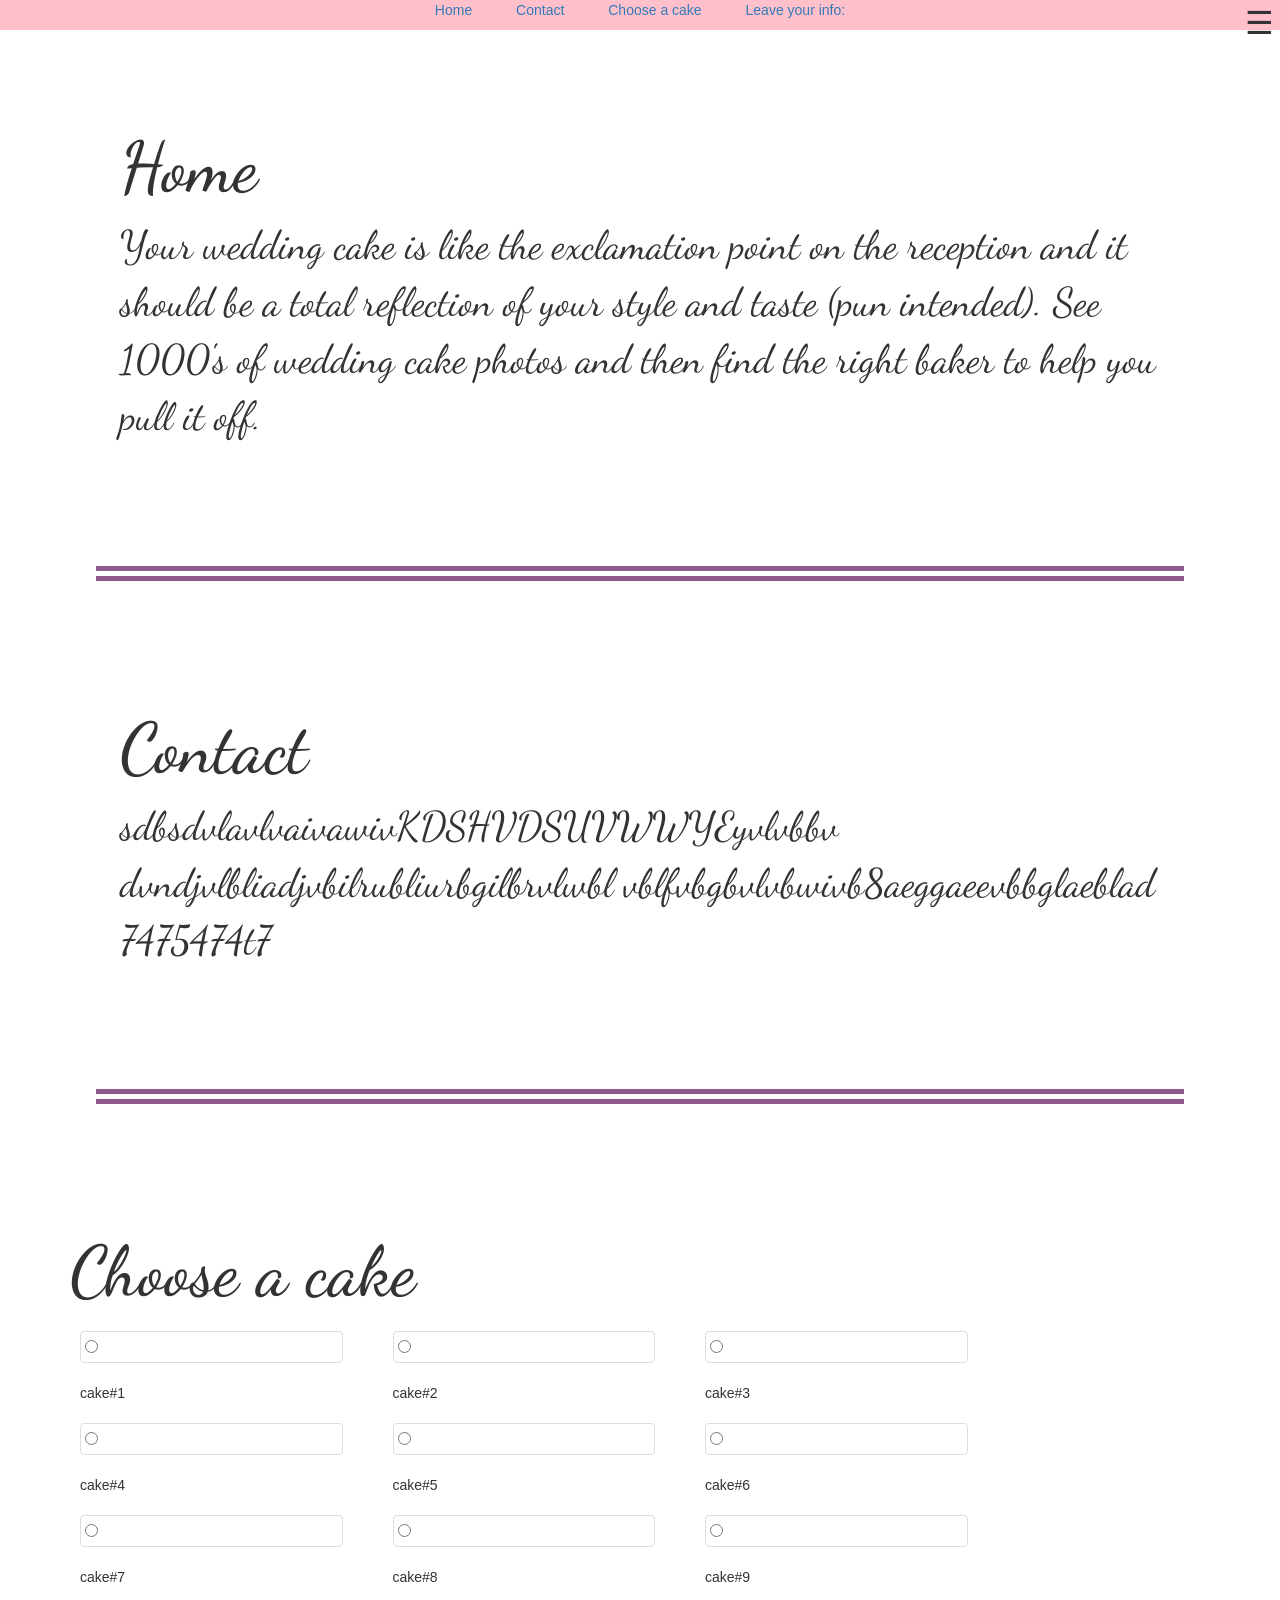
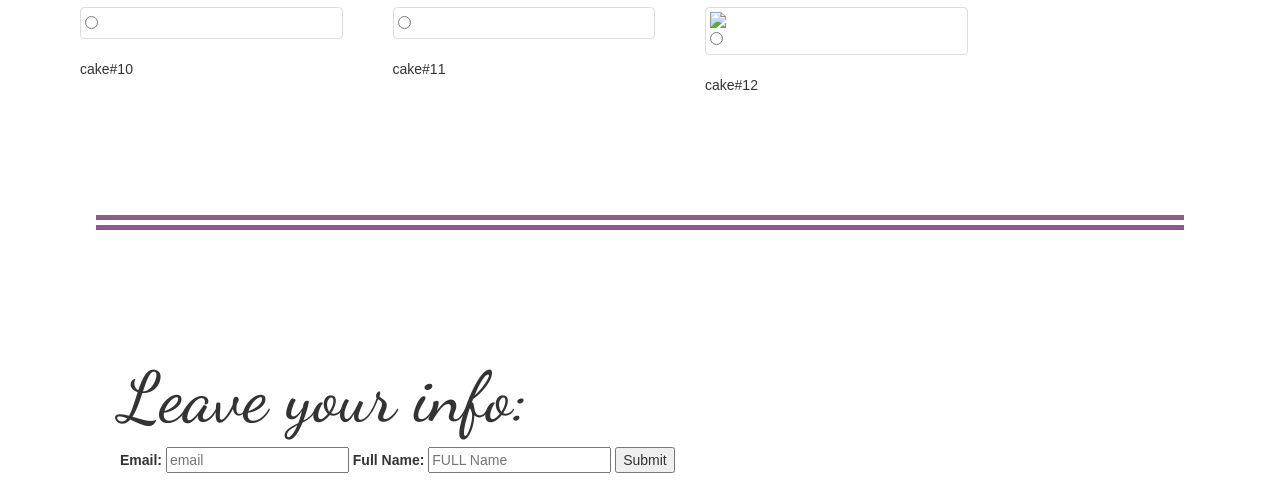
==== index.html @ 2c106c5a "change name of html file" ====
<!DOCTYPE html>
<html>
<head>
	<meta charset="utf-8">
	<title> 1 page website</title>
	

	<!-- Latest compiled and minified CSS -->
	<link rel="stylesheet" href="https://maxcdn.bootstrapcdn.com/bootstrap/3.3.7/css/bootstrap.min.css" integrity="sha384-BVYiiSIFeK1dGmJRAkycuHAHRg32OmUcww7on3RYdg4Va+PmSTsz/K68vbdEjh4u" crossorigin="anonymous">

	<!-- Optional theme -->
	<link rel="stylesheet" href="https://maxcdn.bootstrapcdn.com/bootstrap/3.3.7/css/bootstrap-theme.min.css" integrity="sha384-rHyoN1iRsVXV4nD0JutlnGaslCJuC7uwjduW9SVrLvRYooPp2bWYgmgJQIXwl/Sp" crossorigin="anonymous">

	<link rel="stylesheet" type="text/css" href="project1.css">

  <link href="https://fonts.googleapis.com/css?family=Dancing+Script" rel="stylesheet">


</head>
<body id="body" data-stellar-background-ratio="0.5">
	<nav>
		<ul>
			<!-- link in list item and want 4 of it -->
			<li><a href="#home">Home</a></li>
			<li><a href="#contact">Contact</a></li>
			<li><a href="#choose">Choose a cake</a></li>
			<li><a href="#leave">Leave your info:</a></li>
		</ul>

	</nav>
	<button class="menu-icon">☰</button>

	<section id="home">
		<h2>Home</h2>
		<p>
			Your wedding cake is like the exclamation point on the reception and it should be a total reflection of your style and taste (pun intended). See 1000's of wedding cake photos and then find the right baker to help you pull it off.
		</p>
	

	</section>
	<hr>


	<section id="contact">
		<h2>Contact</h2>
		<p>
			sdbsdvlavlvaivawivKDSHVDSUVWWYEyvlvbbv
			dvndjvlbliadjvbilrubliurbgilbrvlwbl
			vblfvbgbvlvbwivb8aeggaeevbbglaeblad
			7475474t7
		</p>
	

	</section>

	<hr>

	<section id="choose" class="container">
		<h2>Choose a cake</h2>
		<!-- <div class="container"> -->
	
		<div class="row">
			<div class="col-lg-3 col-md-4 col-xs-6 thumb">
				<a href="http://placehold.it/300x200" class="thumbnail"><img src="https://s-media-cache-ak0.pinimg.com/736x/a3/d1/de/a3d1de237f849b9fd6b0a8958f93438f.jpg" alt="" class="img-responsive"><input type="radio" name="CAKECHOICE"></a>cake#1
				<!--  add thumbnail clsdd 11 more times -->
			</div>
			<div class="col-lg-3 col-md-4 col-xs-6 thumb">
				<a href="http://placehold.it/300x200" class="thumbnail"><img src="https://s-media-cache-ak0.pinimg.com/564x/20/9b/1d/209b1daaf79946b5e108696cad607bee.jpg" alt="" class="img-responsive"><input type="radio" name="CAKECHOICE"></a>cake#2
			</div>
			<div class="col-lg-3 col-md-4 col-xs-6 thumb">
				<a href="http://placehold.it/300x200" class="thumbnail"><img src="https://s-media-cache-ak0.pinimg.com/originals/12/f9/fb/12f9fb759f5828f4e7717d935cfd3409.jpg" alt="" class="img-responsive" ><input type="radio" name="CAKECHOICE"></a>cake#3
			</div>
			<div class="col-lg-3 col-md-4 col-xs-6 thumb">
				<a href="http://placehold.it/300x200" class="thumbnail"><img src="https://apis.xogrp.com/media-api/images/778ffbbc-9b81-bd6c-5dfe-8d253894aaf6~sc_320.320" alt="" class="img-responsive"><input type="radio" name="CAKECHOICE"></a>cake#4
			</div>
			<div class="col-lg-3 col-md-4 col-xs-6 thumb">
				<a href="http://placehold.it/300x200" class="thumbnail"><img src="https://apis.xogrp.com/media-api/images/24203a45-5dbb-c69f-eddd-57bdf796ce9f~sc_320.320" alt="" class="img-responsive"><input type="radio" name="CAKECHOICE"></a>cake#5
			</div>
			<div class="col-lg-3 col-md-4 col-xs-6 thumb">
				<a href="http://placehold.it/300x200" class="thumbnail"><img src="http://images.meredith.com/content/dam/bhg/Images/2014/1/29/101117716.jpg.rendition.smallest.ss.jpg" alt="" class="img-responsive"><input type="radio" name="CAKECHOICE"></a>cake#6
			</div>
			<div class="col-lg-3 col-md-4 col-xs-6 thumb">
				<a href="http://placehold.it/300x200" class="thumbnail"><img src="https://apis.xogrp.com/media-api/images/c520fb9f-7db3-6463-92a2-af0d8907ad1f~sc_320.320" alt="" class="img-responsive"><input type="radio" name="CAKECHOICE"></a>cake#7
			</div>
			<div class="col-lg-3 col-md-4 col-xs-6 thumb">
				<a href="http://placehold.it/300x200" class="thumbnail"><img src="http://www.brides.com/images/2016_bridescom/Editorial_Images/03/sprinkle-wedding-cakes/Main/sprinkle-wedding-cakes-Style-Sweet-CA.jpg" alt="" class="img-responsive"><input type="radio" name="CAKECHOICE"></a>cake#8
			</div>
			<div class="col-lg-3 col-md-4 col-xs-6 thumb">
				<a href="http://placehold.it/300x200" class="thumbnail"><img src="http://cdn.shopify.com/s/files/1/0347/9969/products/WC-002_large.jpeg?v=1394676046" alt="" class="img-responsive"><input type="radio" name="CAKECHOICE"></a>cake#9
			</div>
			<div class="col-lg-3 col-md-4 col-xs-6 thumb">
				<a href="http://placehold.it/300x200" class="thumbnail"><img src="http://i.dailymail.co.uk/i/pix/2016/04/11/10/330DA9A900000578-0-image-m-6_1460366935627.jpg" alt=""  class="img-responsive"><input type="radio" name="CAKECHOICE"></a>cake#10
			</div>
			<div class="col-lg-3 col-md-4 col-xs-6 thumb">
				<a href="http://placehold.it/300x200" class="thumbnail"><img src="http://cdn.shopify.com/s/files/1/0347/9969/products/WC-057_large.jpg?v=1457552043" alt="" class="img-responsive"><input type="radio" name="CAKECHOICE"></a>cake#11
			</div>
			<div class="col-lg-3 col-md-4 col-xs-6 thumb">
				<a href="http://placehold.it/300x200" class="thumbnail"><img src="http://elegantcakery.com/images/cakes/TiffanyWeddingCake.jpg"><input type="radio" name="CAKECHOICE"></a>cake#12
			</div>
		</div>
		<!-- </div> -->

	</section>
	<hr>

	<section id="leave">
		<h2>Leave your info:</h2>
		<form>
			<label for="username" >Email:
				<!-- the required attribute, chrome will tell user thats its
				reuired to username and will not go to wiki link until its entered.... once reuired info is typed form is submitted -->
 				<!-- label tag are captions of what info goes in form -->
			</label>
				<input id="username" type="email" placeholder="email" required>

				<label for="fullname">Full Name:</label>
				<input id="fullname" type="text" placeholder="FULL Name" required>
                <input type="submit">
		
		</form>
   </section>

	<script src="https://code.jquery.com/jquery-2.2.4.min.js"
   	integrity="sha256-BbhdlvQf/xTY9gja0Dq3HiwQF8LaCRTXxZKRutelT44="
  	crossorigin="anonymous"></script> 
	<!-- Latest compiled and minified JavaScript -->
	<script src="https://maxcdn.bootstrapcdn.com/bootstrap/3.3.7/js/bootstrap.min.js" integrity="sha384-Tc5IQib027qvyjSMfHjOMaLkfuWVxZxUPnCJA7l2mCWNIpG9mGCD8wGNIcPD7Txa" crossorigin="anonymous"></script>


	<!-- notice stellar script written after boostrap and script for js file at end of body -->
	<script type="text/javascript" src="jquery.stellar.min.js"></script>

	<script type="text/javascript" src="project1.js"></script>

</body>
</html>
---- project1.css ----
body{
	background-attachment: fixed;
	height: 450px;
}

#body{
	background-image: url(http://www.textureonline.com/wp-content/uploads/2010/03/silk-fabric-texture-15.jpg);
	/*https://a2ua.com/silk/silk-005.jpg*/
}
.row div{
	margin: 10px; 
}

hr{	
	border-top: 15px double #8c5b8b;
	 width: 85%;
	}
/*z index determines what goes in front.. etc*/
nav{
	z-index: 1;
	text-align: center;
	background: pink;
	position:fixed;

	top: 0;
	left: 0;
	width: 100%;
}
/*position : fixed keeps nav bar from moving when you scroll up or down
width: 100%; fills up page
the top and left: the pink background starts 0 pixels from left and top, so its right at the edge of the webpage
try   top: 50px;
	left: 0; */
	nav ul{
		
		padding: 0;
	}
	/* above centers list in navbar*/

	nav li {
		display: inline-block;
		padding: 0 20px;

	}
	/*inline block means does not start on new line*/
	section{
		/*height: 500px
		padding-top: 56px 20px;*/
		/*border: 20px blue solid;*/
		margin: 100px 100px;
		padding: 10px 20px
	}
	p{

		font-size: 40px;
		font-family: 'Dancing Script', cursive;
	}
	h2{
		font-size: 70px;
		font-family: 'Dancing Script', cursive;
	}

.menu-icon{
		z-index: 2;
		position: fixed;
		top: 0;
		right: 0;
		font-size: 32px;
		border-width: 0;
        background: transparent;
         display: block;
          

	}
	/*now adding media query for mobile screen
	 768px and less will have a screen for mobile device thats why 768px
	 is the max value*/
	@media (max-width: 768px){
		nav  li{
    display: block;
    padding-top: 144px;
     background: transparent;
          
  }
    }
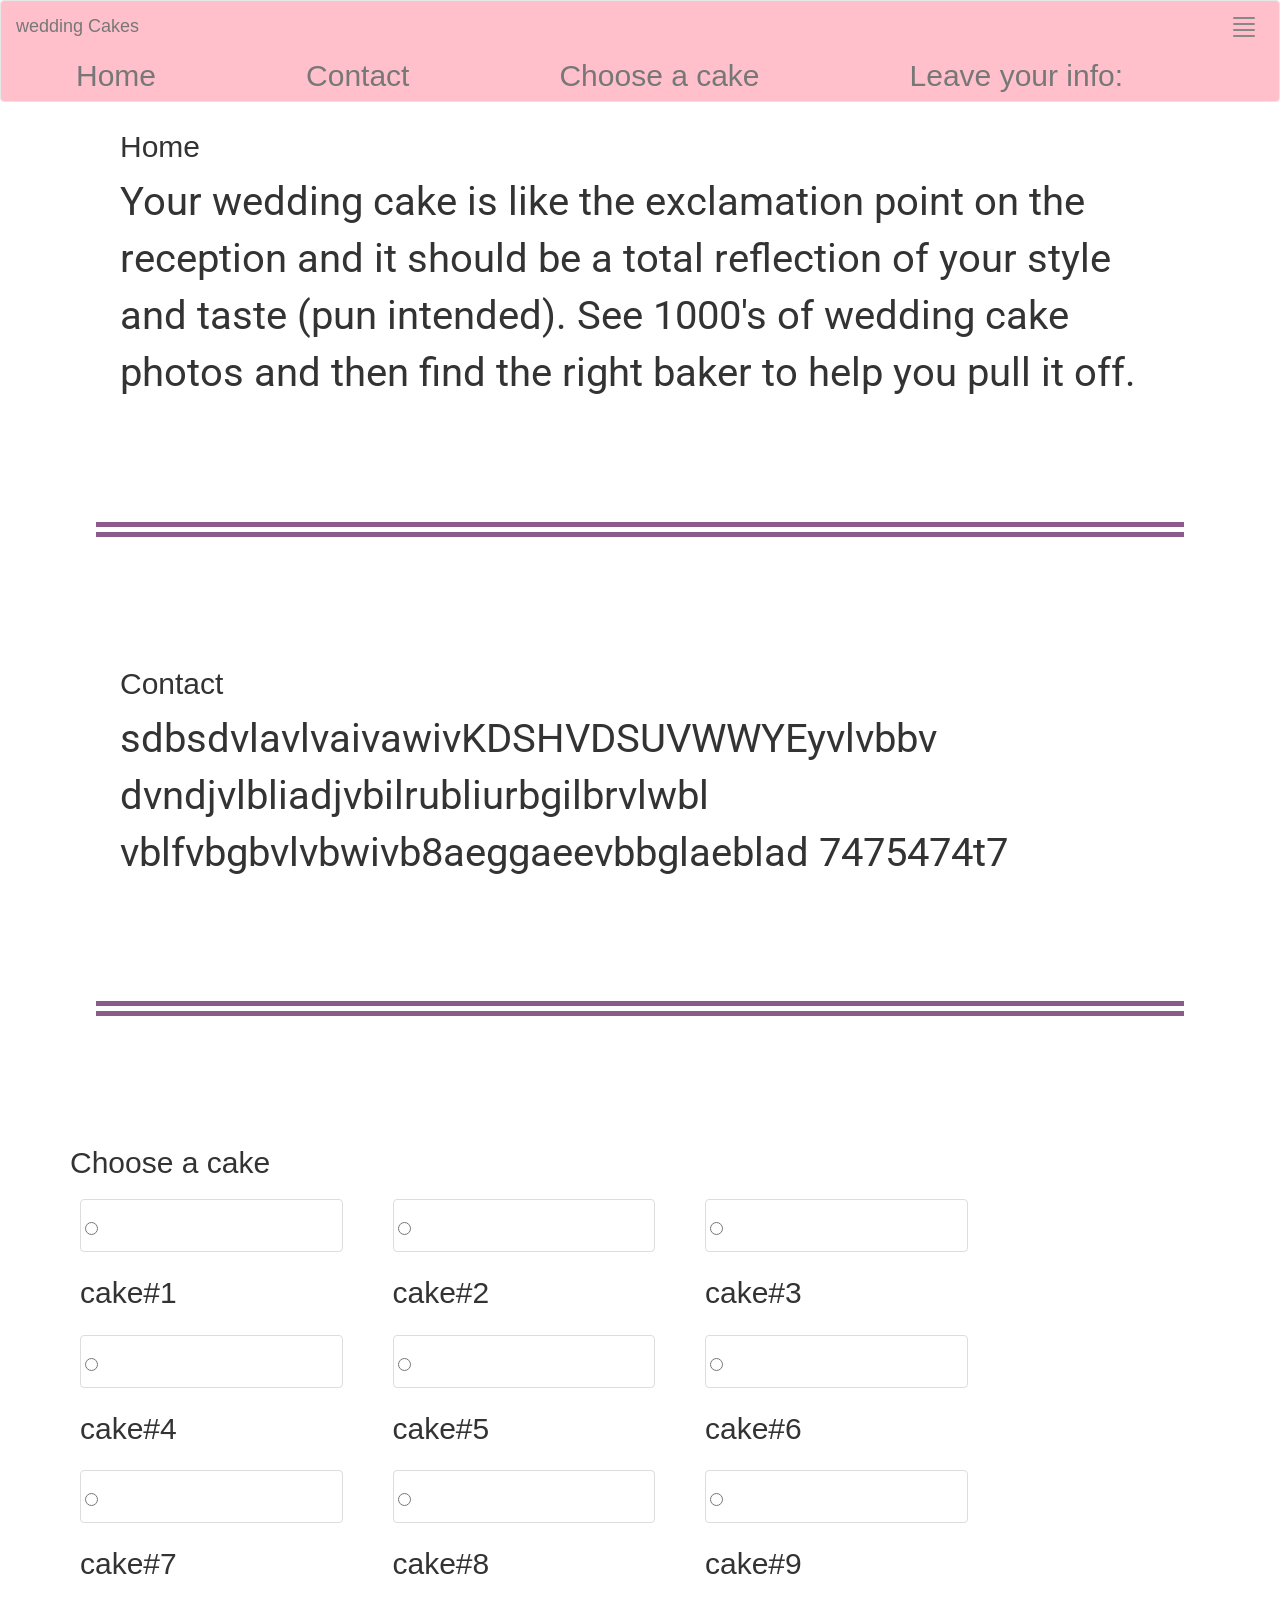
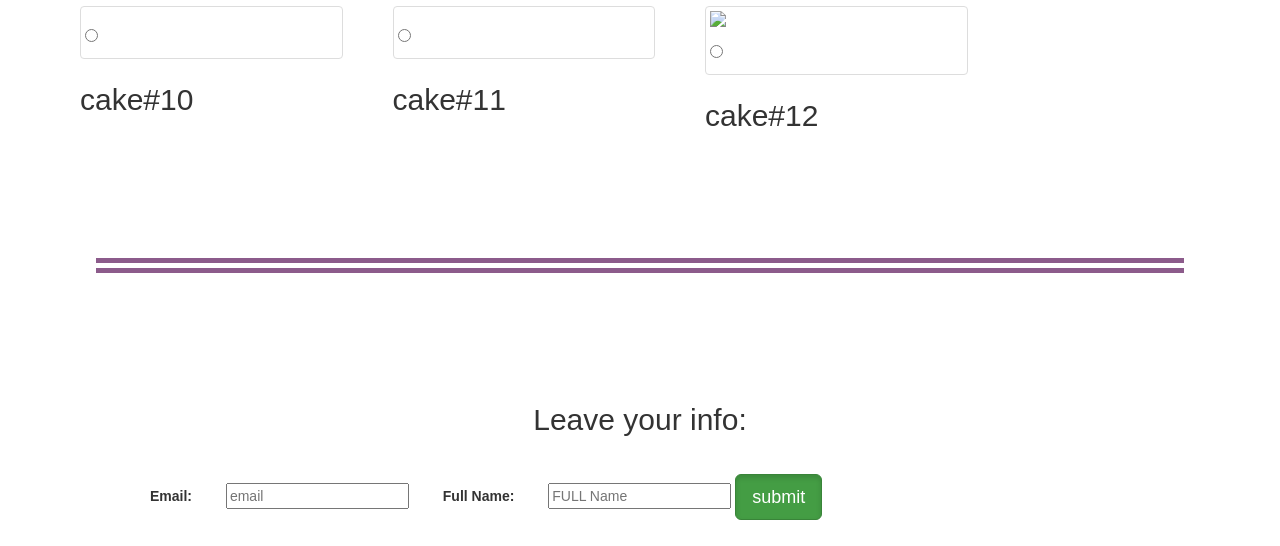
==== commit 1bdbf765: "fixed button" ====
--- a/index.html
+++ b/index.html
@@ -14,21 +14,34 @@
 	<link rel="stylesheet" type="text/css" href="project1.css">
 
   <link href="https://fonts.googleapis.com/css?family=Dancing+Script" rel="stylesheet">
+   <link href="https://fonts.googleapis.com/css?family=Roboto" rel="stylesheet">
 
 
 </head>
 <body id="body" data-stellar-background-ratio="0.5">
-	<nav>
-		<ul>
+	<div class="navbar navbar-default" role="navigation"> 
+	  <!--navbar-default so that background color shows   -->
+	  <div class="navbar-header">
+	  	<span class="navbar-brand"> wedding Cakes</span>
+	  	<button class="navbar-toggle"  data-toggle="collapse" data-target="#menu">
+	  	<span class="icon-bar"></span>
+	  	<span class="icon-bar"></span>
+	  	<span class="icon-bar"></span>
+	  	<span class="icon-bar"></span>
+	  	</button>
+
+	  </div>
+	  <!-- just place company name in boostrao div navbar-header and span navbar-brand -->
+		<ul class="nav navbar-nav navbar-collapse collapse" id="menu">
 			<!-- link in list item and want 4 of it -->
 			<li><a href="#home">Home</a></li>
-			<li><a href="#contact">Contact</a></li>
+			<li><a href="#leave">Contact</a></li>
 			<li><a href="#choose">Choose a cake</a></li>
-			<li><a href="#leave">Leave your info:</a></li>
+			<li><a href="#contact">Leave your info:</a></li>
 		</ul>
 
-	</nav>
-	<button class="menu-icon">☰</button>
+	</div>
+	<!-- <button class="menu-icon">☰</button> -->
 
 	<section id="home">
 		<h2>Home</h2>
@@ -61,41 +74,41 @@
 	
 		<div class="row">
 			<div class="col-lg-3 col-md-4 col-xs-6 thumb">
-				<a href="http://placehold.it/300x200" class="thumbnail"><img src="https://s-media-cache-ak0.pinimg.com/736x/a3/d1/de/a3d1de237f849b9fd6b0a8958f93438f.jpg" alt="" class="img-responsive"><input type="radio" name="CAKECHOICE"></a>cake#1
+				<a href="https://s-media-cache-ak0.pinimg.com/736x/a3/d1/de/a3d1de237f849b9fd6b0a8958f93438f.jpg" class="thumbnail"><img src="https://s-media-cache-ak0.pinimg.com/736x/a3/d1/de/a3d1de237f849b9fd6b0a8958f93438f.jpg" alt="" class="img-responsive"><input type="radio" name="CAKECHOICE"></a>cake#1
 				<!--  add thumbnail clsdd 11 more times -->
 			</div>
 			<div class="col-lg-3 col-md-4 col-xs-6 thumb">
-				<a href="http://placehold.it/300x200" class="thumbnail"><img src="https://s-media-cache-ak0.pinimg.com/564x/20/9b/1d/209b1daaf79946b5e108696cad607bee.jpg" alt="" class="img-responsive"><input type="radio" name="CAKECHOICE"></a>cake#2
+				<a href="https://s-media-cache-ak0.pinimg.com/564x/20/9b/1d/209b1daaf79946b5e108696cad607bee.jpg" class="thumbnail"><img src="https://s-media-cache-ak0.pinimg.com/564x/20/9b/1d/209b1daaf79946b5e108696cad607bee.jpg" alt="" class="img-responsive"><input type="radio" name="CAKECHOICE"></a>cake#2
 			</div>
 			<div class="col-lg-3 col-md-4 col-xs-6 thumb">
-				<a href="http://placehold.it/300x200" class="thumbnail"><img src="https://s-media-cache-ak0.pinimg.com/originals/12/f9/fb/12f9fb759f5828f4e7717d935cfd3409.jpg" alt="" class="img-responsive" ><input type="radio" name="CAKECHOICE"></a>cake#3
+				<a href="https://s-media-cache-ak0.pinimg.com/originals/12/f9/fb/12f9fb759f5828f4e7717d935cfd3409.jpg" class="thumbnail"><img src="https://s-media-cache-ak0.pinimg.com/originals/12/f9/fb/12f9fb759f5828f4e7717d935cfd3409.jpg" alt="" class="img-responsive" ><input type="radio" name="CAKECHOICE"></a>cake#3
 			</div>
 			<div class="col-lg-3 col-md-4 col-xs-6 thumb">
-				<a href="http://placehold.it/300x200" class="thumbnail"><img src="https://apis.xogrp.com/media-api/images/778ffbbc-9b81-bd6c-5dfe-8d253894aaf6~sc_320.320" alt="" class="img-responsive"><input type="radio" name="CAKECHOICE"></a>cake#4
+				<a href="https://apis.xogrp.com/media-api/images/778ffbbc-9b81-bd6c-5dfe-8d253894aaf6~sc_320.320" class="thumbnail"><img src="https://apis.xogrp.com/media-api/images/778ffbbc-9b81-bd6c-5dfe-8d253894aaf6~sc_320.320" alt="" class="img-responsive"><input type="radio" name="CAKECHOICE"></a>cake#4
 			</div>
 			<div class="col-lg-3 col-md-4 col-xs-6 thumb">
-				<a href="http://placehold.it/300x200" class="thumbnail"><img src="https://apis.xogrp.com/media-api/images/24203a45-5dbb-c69f-eddd-57bdf796ce9f~sc_320.320" alt="" class="img-responsive"><input type="radio" name="CAKECHOICE"></a>cake#5
+				<a href="https://apis.xogrp.com/media-api/images/24203a45-5dbb-c69f-eddd-57bdf796ce9f~sc_320.320" class="thumbnail"><img src="https://apis.xogrp.com/media-api/images/24203a45-5dbb-c69f-eddd-57bdf796ce9f~sc_320.320" alt="" class="img-responsive"><input type="radio" name="CAKECHOICE"></a>cake#5
 			</div>
 			<div class="col-lg-3 col-md-4 col-xs-6 thumb">
-				<a href="http://placehold.it/300x200" class="thumbnail"><img src="http://images.meredith.com/content/dam/bhg/Images/2014/1/29/101117716.jpg.rendition.smallest.ss.jpg" alt="" class="img-responsive"><input type="radio" name="CAKECHOICE"></a>cake#6
+				<a href="http://images.meredith.com/content/dam/bhg/Images/2014/1/29/101117716.jpg.rendition.smallest.ss.jpg" class="thumbnail"><img src="http://images.meredith.com/content/dam/bhg/Images/2014/1/29/101117716.jpg.rendition.smallest.ss.jpg" alt="" class="img-responsive"><input type="radio" name="CAKECHOICE"></a>cake#6
 			</div>
 			<div class="col-lg-3 col-md-4 col-xs-6 thumb">
-				<a href="http://placehold.it/300x200" class="thumbnail"><img src="https://apis.xogrp.com/media-api/images/c520fb9f-7db3-6463-92a2-af0d8907ad1f~sc_320.320" alt="" class="img-responsive"><input type="radio" name="CAKECHOICE"></a>cake#7
+				<a href="https://apis.xogrp.com/media-api/images/c520fb9f-7db3-6463-92a2-af0d8907ad1f~sc_320.320" class="thumbnail"><img src="https://apis.xogrp.com/media-api/images/c520fb9f-7db3-6463-92a2-af0d8907ad1f~sc_320.320" alt="" class="img-responsive"><input type="radio" name="CAKECHOICE"></a>cake#7
 			</div>
 			<div class="col-lg-3 col-md-4 col-xs-6 thumb">
-				<a href="http://placehold.it/300x200" class="thumbnail"><img src="http://www.brides.com/images/2016_bridescom/Editorial_Images/03/sprinkle-wedding-cakes/Main/sprinkle-wedding-cakes-Style-Sweet-CA.jpg" alt="" class="img-responsive"><input type="radio" name="CAKECHOICE"></a>cake#8
+				<a href="http://www.brides.com/images/2016_bridescom/Editorial_Images/03/sprinkle-wedding-cakes/Main/sprinkle-wedding-cakes-Style-Sweet-CA.jpg" class="thumbnail"><img src="http://www.brides.com/images/2016_bridescom/Editorial_Images/03/sprinkle-wedding-cakes/Main/sprinkle-wedding-cakes-Style-Sweet-CA.jpg" alt="" class="img-responsive"><input type="radio" name="CAKECHOICE"></a>cake#8
 			</div>
 			<div class="col-lg-3 col-md-4 col-xs-6 thumb">
-				<a href="http://placehold.it/300x200" class="thumbnail"><img src="http://cdn.shopify.com/s/files/1/0347/9969/products/WC-002_large.jpeg?v=1394676046" alt="" class="img-responsive"><input type="radio" name="CAKECHOICE"></a>cake#9
+				<a href="http://cdn.shopify.com/s/files/1/0347/9969/products/WC-002_large.jpeg?v=1394676046" class="thumbnail"><img src="http://cdn.shopify.com/s/files/1/0347/9969/products/WC-002_large.jpeg?v=1394676046" alt="" class="img-responsive"><input type="radio" name="CAKECHOICE"></a>cake#9
 			</div>
 			<div class="col-lg-3 col-md-4 col-xs-6 thumb">
-				<a href="http://placehold.it/300x200" class="thumbnail"><img src="http://i.dailymail.co.uk/i/pix/2016/04/11/10/330DA9A900000578-0-image-m-6_1460366935627.jpg" alt=""  class="img-responsive"><input type="radio" name="CAKECHOICE"></a>cake#10
+				<a href="http://i.dailymail.co.uk/i/pix/2016/04/11/10/330DA9A900000578-0-image-m-6_1460366935627.jpg" class="thumbnail"><img src="http://i.dailymail.co.uk/i/pix/2016/04/11/10/330DA9A900000578-0-image-m-6_1460366935627.jpg" alt=""  class="img-responsive"><input type="radio" name="CAKECHOICE"></a>cake#10
 			</div>
 			<div class="col-lg-3 col-md-4 col-xs-6 thumb">
-				<a href="http://placehold.it/300x200" class="thumbnail"><img src="http://cdn.shopify.com/s/files/1/0347/9969/products/WC-057_large.jpg?v=1457552043" alt="" class="img-responsive"><input type="radio" name="CAKECHOICE"></a>cake#11
+				<a href="http://cdn.shopify.com/s/files/1/0347/9969/products/WC-057_large.jpg?v=1457552043" class="thumbnail"><img src="http://cdn.shopify.com/s/files/1/0347/9969/products/WC-057_large.jpg?v=1457552043" alt="" class="img-responsive"><input type="radio" name="CAKECHOICE"></a>cake#11
 			</div>
 			<div class="col-lg-3 col-md-4 col-xs-6 thumb">
-				<a href="http://placehold.it/300x200" class="thumbnail"><img src="http://elegantcakery.com/images/cakes/TiffanyWeddingCake.jpg"><input type="radio" name="CAKECHOICE"></a>cake#12
+				<a href="http://www.brides.com/images/2016_bridescom/Editorial_Images/08/modern-wedding-cakes/main/modern-wedding-cakes-asya-photography-main.jpg" class="thumbnail"><img src="http://www.brides.com/images/2016_bridescom/Editorial_Images/08/modern-wedding-cakes/main/modern-wedding-cakes-asya-photography-main.jpg"><input type="radio" name="CAKECHOICE"></a>cake#12
 			</div>
 		</div>
 		<!-- </div> -->
@@ -104,8 +117,8 @@
 	<hr>
 
 	<section id="leave">
-		<h2>Leave your info:</h2>
-		<form>
+		<h2 id="moveUp">Leave your info:</h2>
+		<form action="https://naomirison.github.io/" method="Get">
 			<label for="username" >Email:
 				<!-- the required attribute, chrome will tell user thats its
 				reuired to username and will not go to wiki link until its entered.... once reuired info is typed form is submitted -->
@@ -115,7 +128,10 @@
 
 				<label for="fullname">Full Name:</label>
 				<input id="fullname" type="text" placeholder="FULL Name" required>
-                <input type="submit">
+                <a href="signup.html" class="btn btn-success btn-lg active" role="button" aria-pressed="true"><i class="fa fa-paw" aria-hidden="true">
+							
+						</i> submit</a>
+
 		
 		</form>
    </section>
--- a/project1.css
+++ b/project1.css
@@ -1,6 +1,7 @@
 body{
 	background-attachment: fixed;
 	height: 450px;
+
 }
 
 #body{
@@ -16,7 +17,7 @@
 	 width: 85%;
 	}
 /*z index determines what goes in front.. etc*/
-nav{
+.navbar-default{
 	z-index: 1;
 	text-align: center;
 	background: pink;
@@ -25,21 +26,24 @@
 	top: 0;
 	left: 0;
 	width: 100%;
+
 }
 /*position : fixed keeps nav bar from moving when you scroll up or down
 width: 100%; fills up page
 the top and left: the pink background starts 0 pixels from left and top, so its right at the edge of the webpage
 try   top: 50px;
 	left: 0; */
-	nav ul{
+	.navbar-default ul{
 		
 		padding: 0;
+
 	}
 	/* above centers list in navbar*/
 
-	nav li {
+	.navbar-default li {
 		display: inline-block;
-		padding: 0 20px;
+		padding: 0 60px;
+		
 
 	}
 	/*inline block means does not start on new line*/
@@ -48,19 +52,34 @@
 		padding-top: 56px 20px;*/
 		/*border: 20px blue solid;*/
 		margin: 100px 100px;
-		padding: 10px 20px
+		padding: 10px 20px;
+
+
+		
 	}
 	p{
 
 		font-size: 40px;
-		font-family: 'Dancing Script', cursive;
+		/*font-family: 'Dancing Script', cursive;*/
+			font-family:'Roboto', sans-serif;
 	}
-	h2{
+	h2 p{
 		font-size: 70px;
-		font-family: 'Dancing Script', cursive;
+		
+
+	}
+	div{
+		font-size: 30px;
+	}
+	label{
+		margin: 30px;
+	}
+	#moveUp{
+		margin-bottom: 20px;
+		text-align: center;
 	}
 
-.menu-icon{
+.navbar-toggle{
 		z-index: 2;
 		position: fixed;
 		top: 0;
@@ -76,7 +95,7 @@
 	 768px and less will have a screen for mobile device thats why 768px
 	 is the max value*/
 	@media (max-width: 768px){
-		nav  li{
+		.navbar-default  li{
     display: block;
     padding-top: 144px;
      background: transparent;
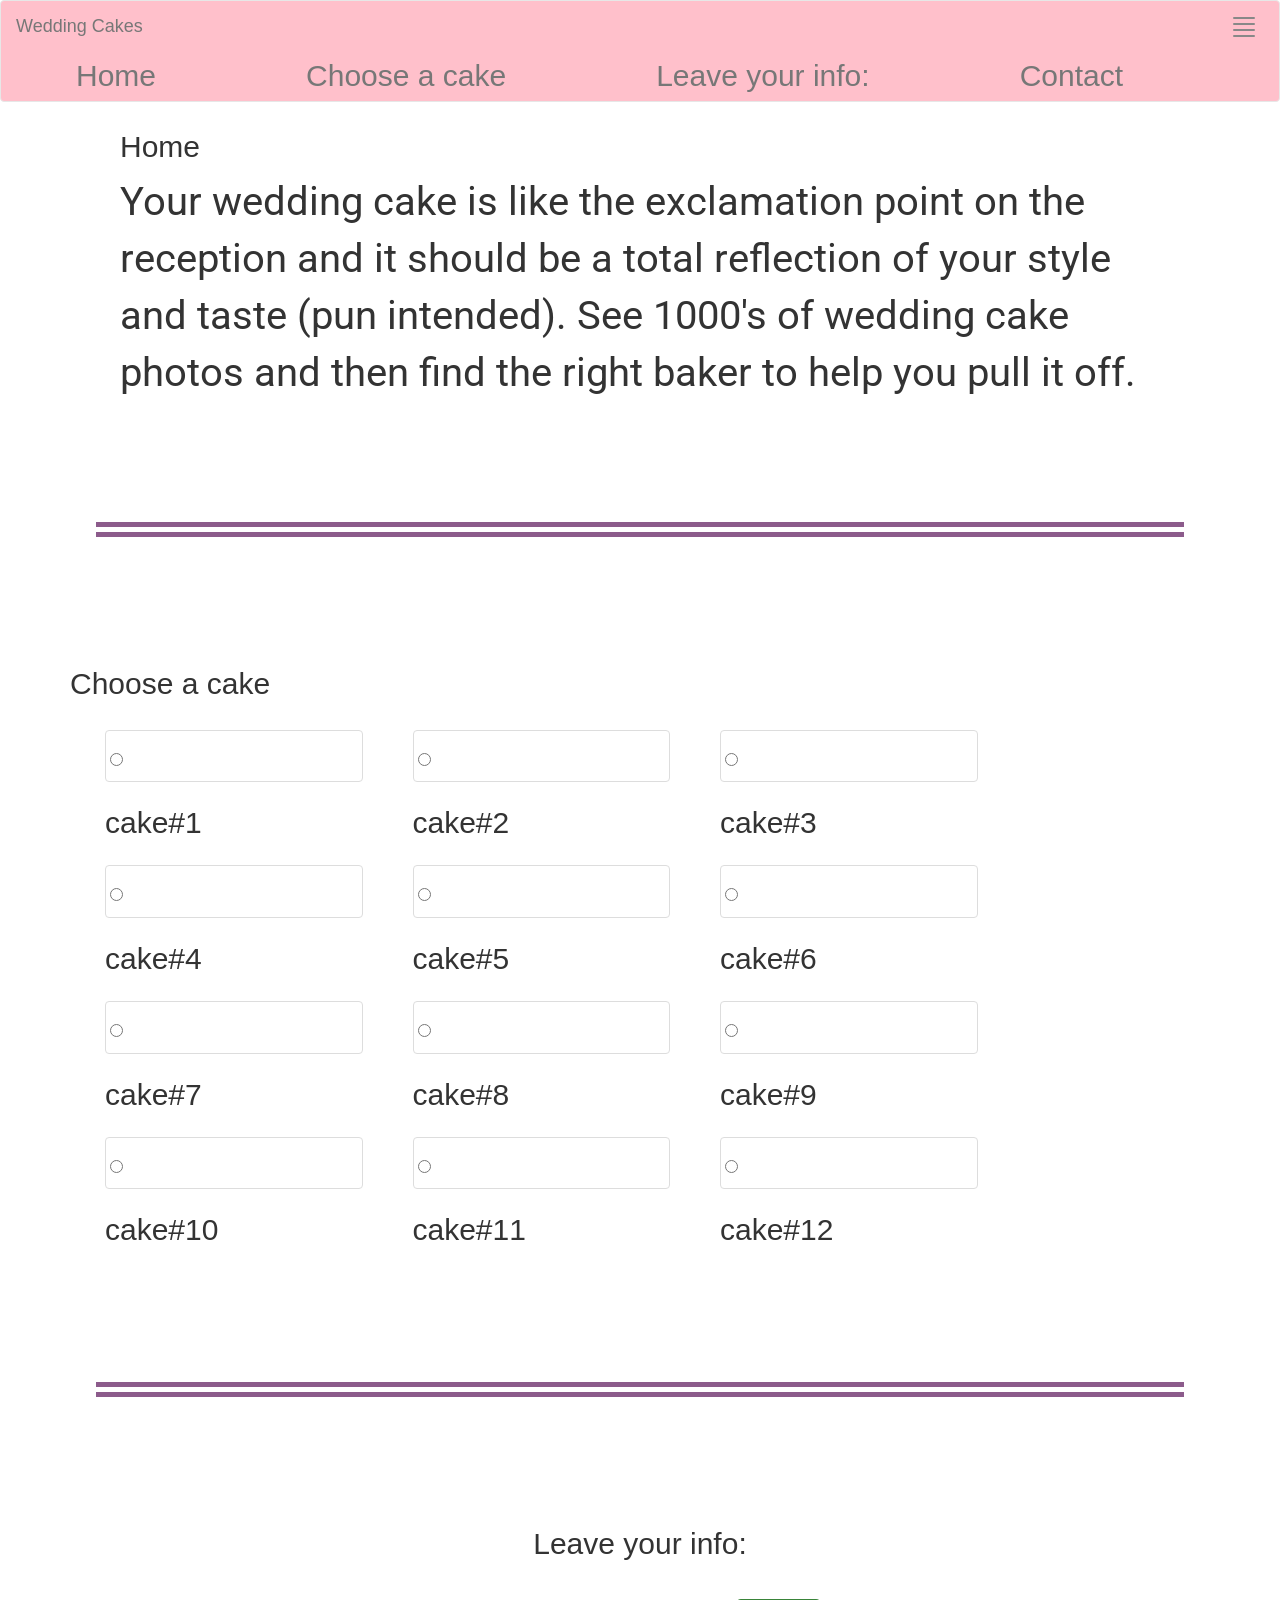
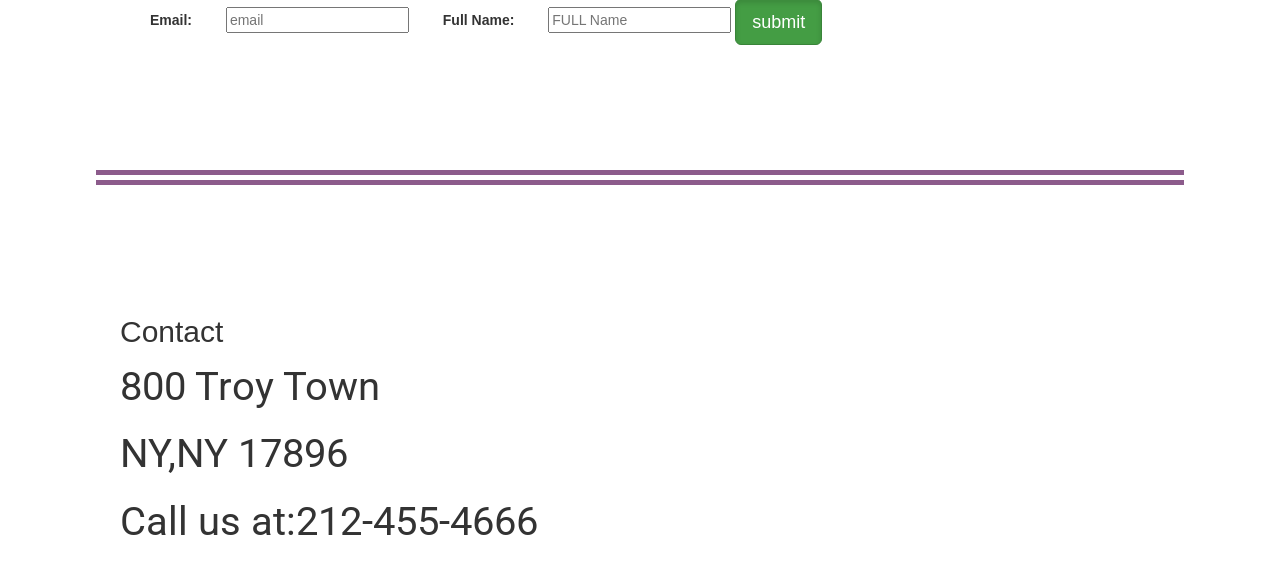
==== commit cb44cae7: "fix size of pictures" ====
--- a/index.html
+++ b/index.html
@@ -1,5 +1,5 @@
-<!DOCTYPE html>
-<html>
+<!DOCTYPE html >
+<html lang="en">
 <head>
 	<meta charset="utf-8">
 	<title> 1 page website</title>
@@ -22,7 +22,7 @@
 	<div class="navbar navbar-default" role="navigation"> 
 	  <!--navbar-default so that background color shows   -->
 	  <div class="navbar-header">
-	  	<span class="navbar-brand"> wedding Cakes</span>
+	  	<span class="navbar-brand"> Wedding Cakes</span>
 	  	<button class="navbar-toggle"  data-toggle="collapse" data-target="#menu">
 	  	<span class="icon-bar"></span>
 	  	<span class="icon-bar"></span>
@@ -32,12 +32,13 @@
 
 	  </div>
 	  <!-- just place company name in boostrao div navbar-header and span navbar-brand -->
-		<ul class="nav navbar-nav navbar-collapse collapse" id="menu">
+	  <!-- class="nav navbar-nav navbar-collapse collapse" -->
+		<ul class="nav navbar-nav navbar-collapse collapse"  id="menu">
 			<!-- link in list item and want 4 of it -->
 			<li><a href="#home">Home</a></li>
-			<li><a href="#leave">Contact</a></li>
 			<li><a href="#choose">Choose a cake</a></li>
-			<li><a href="#contact">Leave your info:</a></li>
+			<li><a href="#leave">Leave your info:</a></li>
+			<li><a href="#contact">Contact</a></li>
 		</ul>
 
 	</div>
@@ -54,70 +55,59 @@
 	<hr>
 
 
-	<section id="contact">
-		<h2>Contact</h2>
-		<p>
-			sdbsdvlavlvaivawivKDSHVDSUVWWYEyvlvbbv
-			dvndjvlbliadjvbilrubliurbgilbrvlwbl
-			vblfvbgbvlvbwivb8aeggaeevbbglaeblad
-			7475474t7
-		</p>
-	
-
-	</section>
-
-	<hr>
-
 	<section id="choose" class="container">
 		<h2>Choose a cake</h2>
-		<!-- <div class="container"> -->
+		<div class="container">
 	
-		<div class="row">
-			<div class="col-lg-3 col-md-4 col-xs-6 thumb">
-				<a href="https://s-media-cache-ak0.pinimg.com/736x/a3/d1/de/a3d1de237f849b9fd6b0a8958f93438f.jpg" class="thumbnail"><img src="https://s-media-cache-ak0.pinimg.com/736x/a3/d1/de/a3d1de237f849b9fd6b0a8958f93438f.jpg" alt="" class="img-responsive"><input type="radio" name="CAKECHOICE"></a>cake#1
-				<!--  add thumbnail clsdd 11 more times -->
-			</div>
-			<div class="col-lg-3 col-md-4 col-xs-6 thumb">
-				<a href="https://s-media-cache-ak0.pinimg.com/564x/20/9b/1d/209b1daaf79946b5e108696cad607bee.jpg" class="thumbnail"><img src="https://s-media-cache-ak0.pinimg.com/564x/20/9b/1d/209b1daaf79946b5e108696cad607bee.jpg" alt="" class="img-responsive"><input type="radio" name="CAKECHOICE"></a>cake#2
-			</div>
-			<div class="col-lg-3 col-md-4 col-xs-6 thumb">
-				<a href="https://s-media-cache-ak0.pinimg.com/originals/12/f9/fb/12f9fb759f5828f4e7717d935cfd3409.jpg" class="thumbnail"><img src="https://s-media-cache-ak0.pinimg.com/originals/12/f9/fb/12f9fb759f5828f4e7717d935cfd3409.jpg" alt="" class="img-responsive" ><input type="radio" name="CAKECHOICE"></a>cake#3
-			</div>
-			<div class="col-lg-3 col-md-4 col-xs-6 thumb">
-				<a href="https://apis.xogrp.com/media-api/images/778ffbbc-9b81-bd6c-5dfe-8d253894aaf6~sc_320.320" class="thumbnail"><img src="https://apis.xogrp.com/media-api/images/778ffbbc-9b81-bd6c-5dfe-8d253894aaf6~sc_320.320" alt="" class="img-responsive"><input type="radio" name="CAKECHOICE"></a>cake#4
-			</div>
-			<div class="col-lg-3 col-md-4 col-xs-6 thumb">
-				<a href="https://apis.xogrp.com/media-api/images/24203a45-5dbb-c69f-eddd-57bdf796ce9f~sc_320.320" class="thumbnail"><img src="https://apis.xogrp.com/media-api/images/24203a45-5dbb-c69f-eddd-57bdf796ce9f~sc_320.320" alt="" class="img-responsive"><input type="radio" name="CAKECHOICE"></a>cake#5
-			</div>
-			<div class="col-lg-3 col-md-4 col-xs-6 thumb">
-				<a href="http://images.meredith.com/content/dam/bhg/Images/2014/1/29/101117716.jpg.rendition.smallest.ss.jpg" class="thumbnail"><img src="http://images.meredith.com/content/dam/bhg/Images/2014/1/29/101117716.jpg.rendition.smallest.ss.jpg" alt="" class="img-responsive"><input type="radio" name="CAKECHOICE"></a>cake#6
-			</div>
-			<div class="col-lg-3 col-md-4 col-xs-6 thumb">
-				<a href="https://apis.xogrp.com/media-api/images/c520fb9f-7db3-6463-92a2-af0d8907ad1f~sc_320.320" class="thumbnail"><img src="https://apis.xogrp.com/media-api/images/c520fb9f-7db3-6463-92a2-af0d8907ad1f~sc_320.320" alt="" class="img-responsive"><input type="radio" name="CAKECHOICE"></a>cake#7
-			</div>
-			<div class="col-lg-3 col-md-4 col-xs-6 thumb">
-				<a href="http://www.brides.com/images/2016_bridescom/Editorial_Images/03/sprinkle-wedding-cakes/Main/sprinkle-wedding-cakes-Style-Sweet-CA.jpg" class="thumbnail"><img src="http://www.brides.com/images/2016_bridescom/Editorial_Images/03/sprinkle-wedding-cakes/Main/sprinkle-wedding-cakes-Style-Sweet-CA.jpg" alt="" class="img-responsive"><input type="radio" name="CAKECHOICE"></a>cake#8
-			</div>
-			<div class="col-lg-3 col-md-4 col-xs-6 thumb">
-				<a href="http://cdn.shopify.com/s/files/1/0347/9969/products/WC-002_large.jpeg?v=1394676046" class="thumbnail"><img src="http://cdn.shopify.com/s/files/1/0347/9969/products/WC-002_large.jpeg?v=1394676046" alt="" class="img-responsive"><input type="radio" name="CAKECHOICE"></a>cake#9
-			</div>
-			<div class="col-lg-3 col-md-4 col-xs-6 thumb">
-				<a href="http://i.dailymail.co.uk/i/pix/2016/04/11/10/330DA9A900000578-0-image-m-6_1460366935627.jpg" class="thumbnail"><img src="http://i.dailymail.co.uk/i/pix/2016/04/11/10/330DA9A900000578-0-image-m-6_1460366935627.jpg" alt=""  class="img-responsive"><input type="radio" name="CAKECHOICE"></a>cake#10
-			</div>
-			<div class="col-lg-3 col-md-4 col-xs-6 thumb">
-				<a href="http://cdn.shopify.com/s/files/1/0347/9969/products/WC-057_large.jpg?v=1457552043" class="thumbnail"><img src="http://cdn.shopify.com/s/files/1/0347/9969/products/WC-057_large.jpg?v=1457552043" alt="" class="img-responsive"><input type="radio" name="CAKECHOICE"></a>cake#11
-			</div>
-			<div class="col-lg-3 col-md-4 col-xs-6 thumb">
-				<a href="http://www.brides.com/images/2016_bridescom/Editorial_Images/08/modern-wedding-cakes/main/modern-wedding-cakes-asya-photography-main.jpg" class="thumbnail"><img src="http://www.brides.com/images/2016_bridescom/Editorial_Images/08/modern-wedding-cakes/main/modern-wedding-cakes-asya-photography-main.jpg"><input type="radio" name="CAKECHOICE"></a>cake#12
+			<div class="row"><div class="row">
+				<div class="col-lg-3 col-md-4 col-xs-6 thumb">
+					<a href="https://s-media-cache-ak0.pinimg.com/736x/a3/d1/de/a3d1de237f849b9fd6b0a8958f93438f.jpg" class="thumbnail"><img src="https://s-media-cache-ak0.pinimg.com/736x/a3/d1/de/a3d1de237f849b9fd6b0a8958f93438f.jpg" alt=""  class="img-responsive" width="150"><input type="radio" name="CAKECHOICE"></a>cake#1
+				</div>
+				<!--  add thumbnail clsdd 11 more times
+				<!-- </div> -->
+				<div class="col-lg-3 col-md-4 col-xs-6 thumb">
+					<a href="https://s-media-cache-ak0.pinimg.com/564x/20/9b/1d/209b1daaf79946b5e108696cad607bee.jpg" class="thumbnail"><img src="https://s-media-cache-ak0.pinimg.com/564x/20/9b/1d/209b1daaf79946b5e108696cad607bee.jpg" alt="" class="img-responsive" width="150"><input type="radio" name="CAKECHOICE"></a>cake#2
+				</div>
+				<div class="col-lg-3 col-md-4 col-xs-6 thumb">
+					<a href="https://s-media-cache-ak0.pinimg.com/originals/12/f9/fb/12f9fb759f5828f4e7717d935cfd3409.jpg" class="thumbnail"><img src="https://s-media-cache-ak0.pinimg.com/originals/12/f9/fb/12f9fb759f5828f4e7717d935cfd3409.jpg" alt=""   class="img-responsive" width="120" ><input type="radio" name="CAKECHOICE"></a>cake#3
+				</div>
+				<div class="col-lg-3 col-md-4 col-xs-6 thumb">
+					<a href="https://apis.xogrp.com/media-api/images/778ffbbc-9b81-bd6c-5dfe-8d253894aaf6~sc_320.320" class="thumbnail"><img src="https://apis.xogrp.com/media-api/images/778ffbbc-9b81-bd6c-5dfe-8d253894aaf6~sc_320.320" alt=""  class="img-responsive"><input type="radio" name="CAKECHOICE"></a>cake#4
+				</div>
+				<div class="col-lg-3 col-md-4 col-xs-6 thumb">
+					<a href="https://apis.xogrp.com/media-api/images/24203a45-5dbb-c69f-eddd-57bdf796ce9f~sc_320.320" class="thumbnail"><img src="https://apis.xogrp.com/media-api/images/24203a45-5dbb-c69f-eddd-57bdf796ce9f~sc_320.320" alt=""  class="img-responsive"><input type="radio" name="CAKECHOICE"></a>cake#5
+				</div>
+				<div class="col-lg-3 col-md-4 col-xs-6 thumb">
+					<a href="http://images.meredith.com/content/dam/bhg/Images/2014/1/29/101117716.jpg.rendition.smallest.ss.jpg" class="thumbnail"><img src="http://images.meredith.com/content/dam/bhg/Images/2014/1/29/101117716.jpg.rendition.smallest.ss.jpg" alt=""
+					 class="img-responsive"><input type="radio" name="CAKECHOICE"></a>cake#6
+				</div>
+				<div class="col-lg-3 col-md-4 col-xs-6 thumb">
+					<a href="https://apis.xogrp.com/media-api/images/c520fb9f-7db3-6463-92a2-af0d8907ad1f~sc_320.320" class="thumbnail"><img src="https://apis.xogrp.com/media-api/images/c520fb9f-7db3-6463-92a2-af0d8907ad1f~sc_320.320" alt=""  class="img-responsive" width="420" ><input type="radio" name="CAKECHOICE"></a>cake#7
+				</div>
+				<div class="col-lg-3 col-md-4 col-xs-6 thumb">
+					<a href="http://www.brides.com/images/2016_bridescom/Editorial_Images/03/sprinkle-wedding-cakes/Main/sprinkle-wedding-cakes-Style-Sweet-CA.jpg" class="thumbnail"><img src="http://www.brides.com/images/2016_bridescom/Editorial_Images/03/sprinkle-wedding-cakes/Main/sprinkle-wedding-cakes-Style-Sweet-CA.jpg" alt=""  class="img-responsive" width="180"><input type="radio" name="CAKECHOICE"></a>cake#8
+				</div>
+				<div class="col-lg-3 col-md-4 col-xs-6 thumb">
+					<a href="http://cdn.shopify.com/s/files/1/0347/9969/products/WC-002_large.jpeg?v=1394676046" class="thumbnail"><img src="http://cdn.shopify.com/s/files/1/0347/9969/products/WC-002_large.jpeg?v=1394676046" alt=""  class="img-responsive" width="180"><input type="radio" name="CAKECHOICE"></a>cake#9
+				</div>
+				<div class="col-lg-3 col-md-4 col-xs-6 thumb">
+					<a href="http://i.dailymail.co.uk/i/pix/2016/04/11/10/330DA9A900000578-0-image-m-6_1460366935627.jpg" class="thumbnail"><img src="http://i.dailymail.co.uk/i/pix/2016/04/11/10/330DA9A900000578-0-image-m-6_1460366935627.jpg" alt=""  class="img-responsive" width="180"><input type="radio" name="CAKECHOICE"></a>cake#10
+				</div>
+				<div class="col-lg-3 col-md-4 col-xs-6 thumb">
+					<a href="http://cdn.shopify.com/s/files/1/0347/9969/products/WC-057_large.jpg?v=1457552043" class="thumbnail"><img src="http://cdn.shopify.com/s/files/1/0347/9969/products/WC-057_large.jpg?v=1457552043" alt="" class="img-responsive" width="150"><input type="radio" name="CAKECHOICE"></a>cake#11
+				</div>
+				<div class="col-lg-3 col-md-4 col-xs-6 thumb">
+					<a href="http://www.brides.com/images/2016_bridescom/Editorial_Images/08/modern-wedding-cakes/main/modern-wedding-cakes-asya-photography-main.jpg" class="thumbnail"><img src="http://www.brides.com/images/2016_bridescom/Editorial_Images/08/modern-wedding-cakes/main/	modern-wedding-cakes-asya-photography-main.jpg" alt="" class="img-responsive" width="150"><input type="radio" name="CAKECHOICE"></a>cake#12
+				</div>
 			</div>
 		</div>
-		<!-- </div> -->
 
 	</section>
 	<hr>
 
 	<section id="leave">
 		<h2 id="moveUp">Leave your info:</h2>
+		<!--  in form,  dont need the action and Get with the built in boostrap button link -->
 		<form action="https://naomirison.github.io/" method="Get">
 			<label for="username" >Email:
 				<!-- the required attribute, chrome will tell user thats its
@@ -128,13 +118,29 @@
 
 				<label for="fullname">Full Name:</label>
 				<input id="fullname" type="text" placeholder="FULL Name" required>
-                <a href="signup.html" class="btn btn-success btn-lg active" role="button" aria-pressed="true"><i class="fa fa-paw" aria-hidden="true">
+                <a href="https://naomirison.github.io/" class="btn btn-success btn-lg active" role="button" aria-pressed="true"><i class="fa fa-paw" aria-hidden="true">
 							
 						</i> submit</a>
 
 		
 		</form>
    </section>
+
+   <hr>
+   <section id="contact">
+		<h2>Contact</h2>
+		<p>
+			800 Troy Town
+		</p>
+		<p>
+			NY,NY 17896
+		</p>
+		<p>
+			Call us at:212-455-4666
+		</p>
+	
+
+	</section>
 
 	<script src="https://code.jquery.com/jquery-2.2.4.min.js"
    	integrity="sha256-BbhdlvQf/xTY9gja0Dq3HiwQF8LaCRTXxZKRutelT44="
--- a/project1.css
+++ b/project1.css
@@ -39,6 +39,7 @@
 
 	}
 	/* above centers list in navbar*/
+	/*below puts spacing in li's and not lines up*/
 
 	.navbar-default li {
 		display: inline-block;
@@ -94,12 +95,23 @@
 	/*now adding media query for mobile screen
 	 768px and less will have a screen for mobile device thats why 768px
 	 is the max value*/
-	@media (max-width: 768px){
+	@media (max-width: 1204px){
 		.navbar-default  li{
-    display: block;
+  /*  display: block;
     padding-top: 144px;
      background: transparent;
-          
+          */
+          display: inline-block;
+		padding: 0 30px;
+  }
+    }
+
+
+    @media (max-width: 979px){
+		.navbar-default  li{
+  
+          display: inline-block;
+		padding: 0 10px;
   }
     }
 
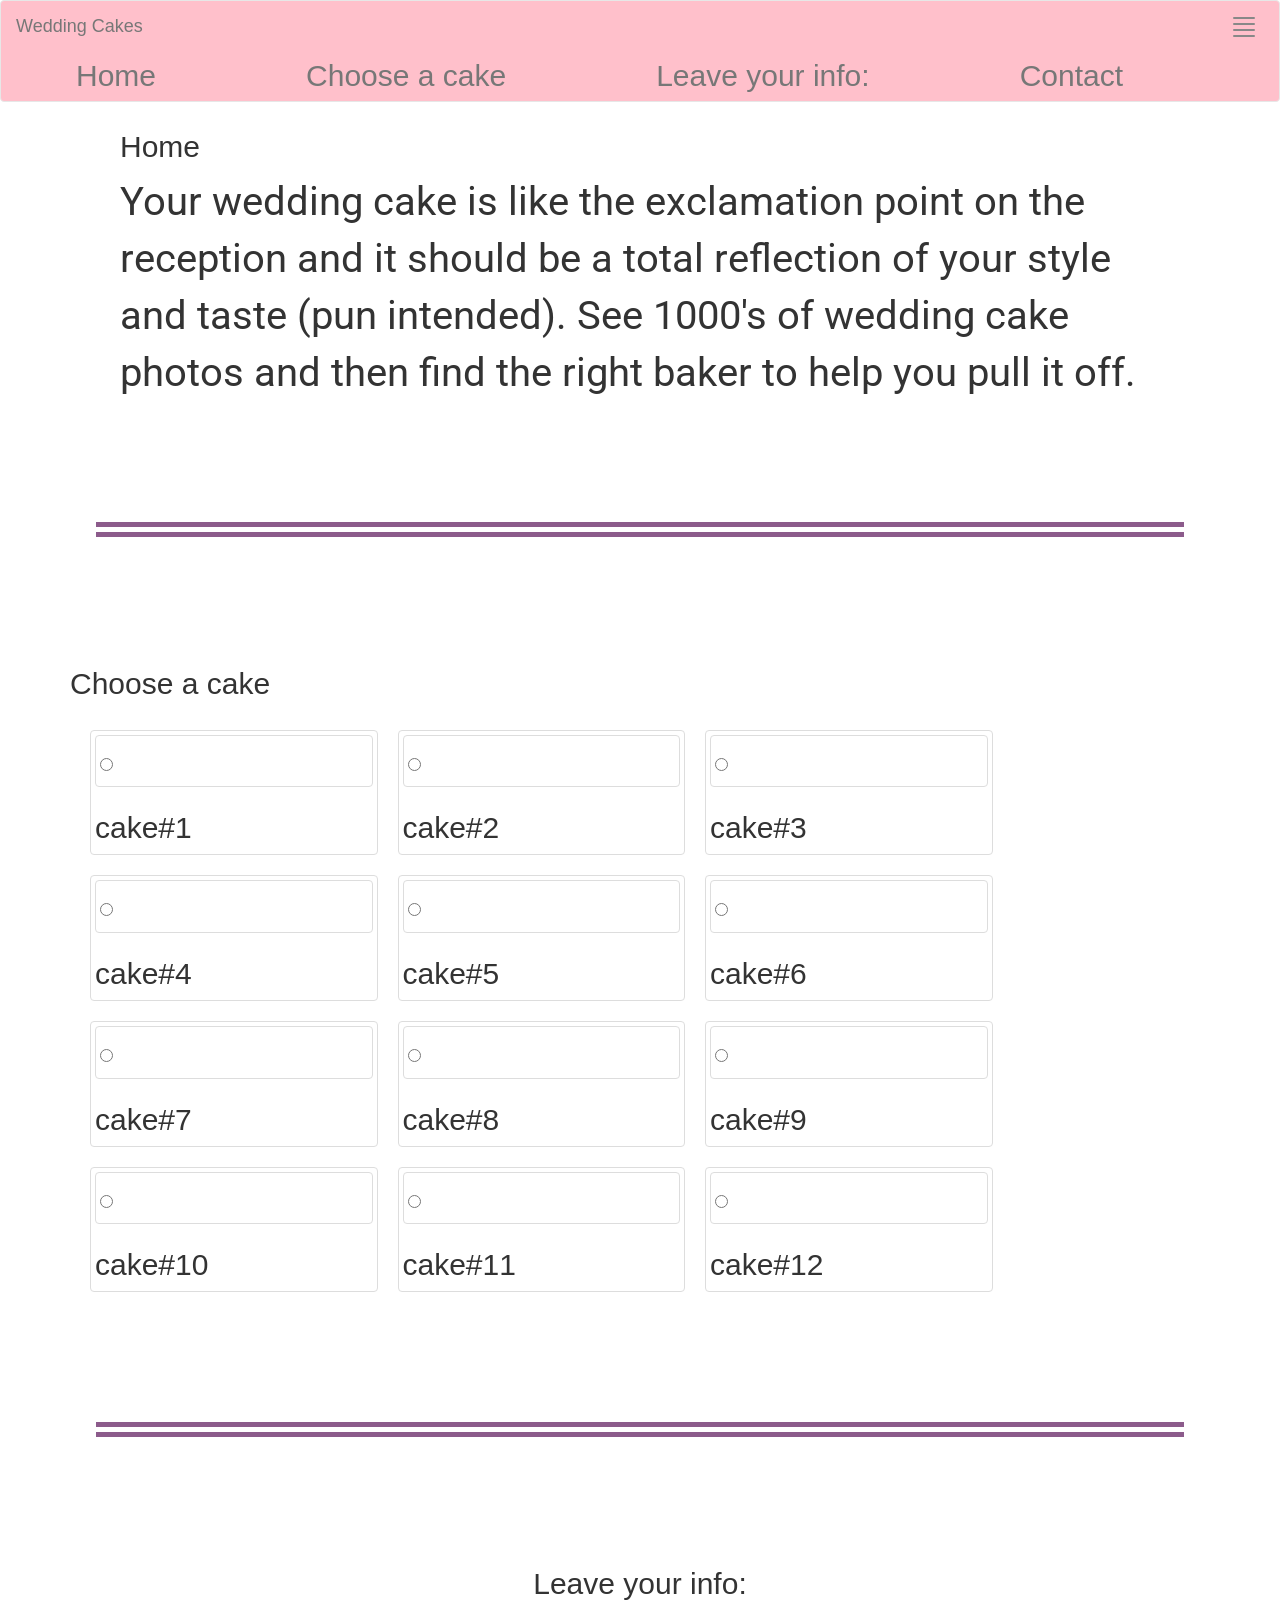
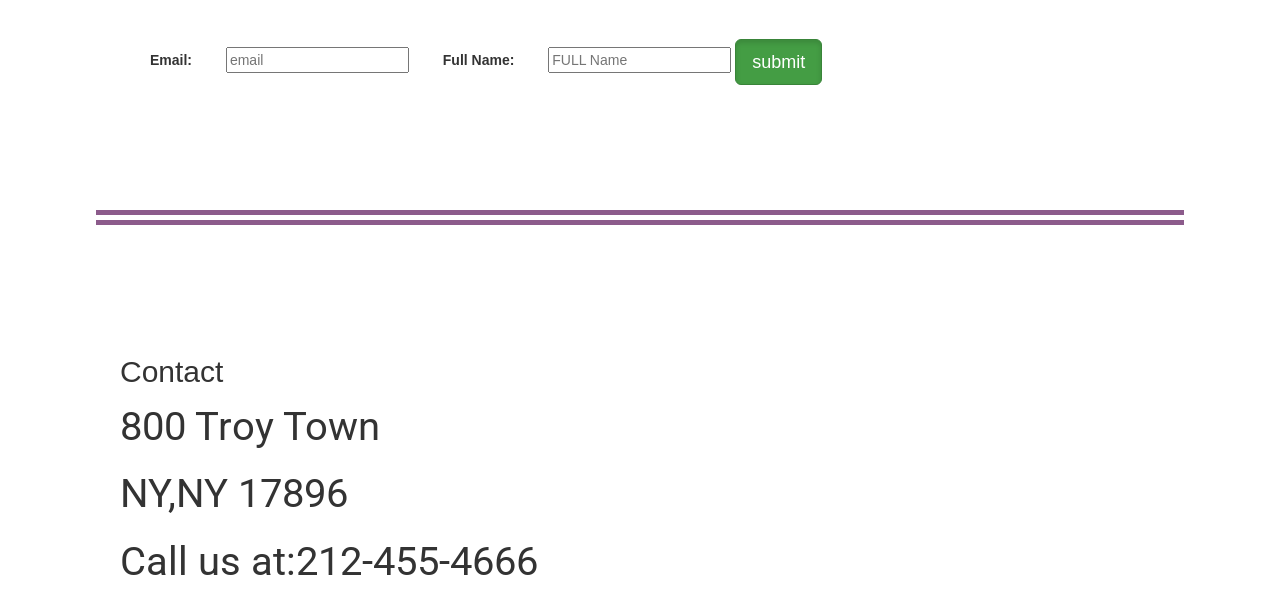
==== commit 6c4acc2a: "fix size of pictures" ====
--- a/index.html
+++ b/index.html
@@ -60,43 +60,43 @@
 		<div class="container">
 	
 			<div class="row"><div class="row">
-				<div class="col-lg-3 col-md-4 col-xs-6 thumb">
+				<div class="col-lg-3 col-md-4 col-xs-6 thumbnail">
 					<a href="https://s-media-cache-ak0.pinimg.com/736x/a3/d1/de/a3d1de237f849b9fd6b0a8958f93438f.jpg" class="thumbnail"><img src="https://s-media-cache-ak0.pinimg.com/736x/a3/d1/de/a3d1de237f849b9fd6b0a8958f93438f.jpg" alt=""  class="img-responsive" width="150"><input type="radio" name="CAKECHOICE"></a>cake#1
 				</div>
 				<!--  add thumbnail clsdd 11 more times
 				<!-- </div> -->
-				<div class="col-lg-3 col-md-4 col-xs-6 thumb">
+				<div class="col-lg-3 col-md-4 col-xs-6 thumbnail">
 					<a href="https://s-media-cache-ak0.pinimg.com/564x/20/9b/1d/209b1daaf79946b5e108696cad607bee.jpg" class="thumbnail"><img src="https://s-media-cache-ak0.pinimg.com/564x/20/9b/1d/209b1daaf79946b5e108696cad607bee.jpg" alt="" class="img-responsive" width="150"><input type="radio" name="CAKECHOICE"></a>cake#2
 				</div>
-				<div class="col-lg-3 col-md-4 col-xs-6 thumb">
+				<div class="col-lg-3 col-md-4 col-xs-6 thumbnail">
 					<a href="https://s-media-cache-ak0.pinimg.com/originals/12/f9/fb/12f9fb759f5828f4e7717d935cfd3409.jpg" class="thumbnail"><img src="https://s-media-cache-ak0.pinimg.com/originals/12/f9/fb/12f9fb759f5828f4e7717d935cfd3409.jpg" alt=""   class="img-responsive" width="120" ><input type="radio" name="CAKECHOICE"></a>cake#3
 				</div>
-				<div class="col-lg-3 col-md-4 col-xs-6 thumb">
+				<div class="col-lg-3 col-md-4 col-xs-6 thumbnail">
 					<a href="https://apis.xogrp.com/media-api/images/778ffbbc-9b81-bd6c-5dfe-8d253894aaf6~sc_320.320" class="thumbnail"><img src="https://apis.xogrp.com/media-api/images/778ffbbc-9b81-bd6c-5dfe-8d253894aaf6~sc_320.320" alt=""  class="img-responsive"><input type="radio" name="CAKECHOICE"></a>cake#4
 				</div>
-				<div class="col-lg-3 col-md-4 col-xs-6 thumb">
+				<div class="col-lg-3 col-md-4 col-xs-6 thumbnail">
 					<a href="https://apis.xogrp.com/media-api/images/24203a45-5dbb-c69f-eddd-57bdf796ce9f~sc_320.320" class="thumbnail"><img src="https://apis.xogrp.com/media-api/images/24203a45-5dbb-c69f-eddd-57bdf796ce9f~sc_320.320" alt=""  class="img-responsive"><input type="radio" name="CAKECHOICE"></a>cake#5
 				</div>
-				<div class="col-lg-3 col-md-4 col-xs-6 thumb">
+				<div class="col-lg-3 col-md-4 col-xs-6 thumbnail">
 					<a href="http://images.meredith.com/content/dam/bhg/Images/2014/1/29/101117716.jpg.rendition.smallest.ss.jpg" class="thumbnail"><img src="http://images.meredith.com/content/dam/bhg/Images/2014/1/29/101117716.jpg.rendition.smallest.ss.jpg" alt=""
 					 class="img-responsive"><input type="radio" name="CAKECHOICE"></a>cake#6
 				</div>
-				<div class="col-lg-3 col-md-4 col-xs-6 thumb">
+				<div class="col-lg-3 col-md-4 col-xs-6 thumbnail">
 					<a href="https://apis.xogrp.com/media-api/images/c520fb9f-7db3-6463-92a2-af0d8907ad1f~sc_320.320" class="thumbnail"><img src="https://apis.xogrp.com/media-api/images/c520fb9f-7db3-6463-92a2-af0d8907ad1f~sc_320.320" alt=""  class="img-responsive" width="420" ><input type="radio" name="CAKECHOICE"></a>cake#7
 				</div>
-				<div class="col-lg-3 col-md-4 col-xs-6 thumb">
+				<div class="col-lg-3 col-md-4 col-xs-6 thumbnail">
 					<a href="http://www.brides.com/images/2016_bridescom/Editorial_Images/03/sprinkle-wedding-cakes/Main/sprinkle-wedding-cakes-Style-Sweet-CA.jpg" class="thumbnail"><img src="http://www.brides.com/images/2016_bridescom/Editorial_Images/03/sprinkle-wedding-cakes/Main/sprinkle-wedding-cakes-Style-Sweet-CA.jpg" alt=""  class="img-responsive" width="180"><input type="radio" name="CAKECHOICE"></a>cake#8
 				</div>
-				<div class="col-lg-3 col-md-4 col-xs-6 thumb">
+				<div class="col-lg-3 col-md-4 col-xs-6 thumbnail">
 					<a href="http://cdn.shopify.com/s/files/1/0347/9969/products/WC-002_large.jpeg?v=1394676046" class="thumbnail"><img src="http://cdn.shopify.com/s/files/1/0347/9969/products/WC-002_large.jpeg?v=1394676046" alt=""  class="img-responsive" width="180"><input type="radio" name="CAKECHOICE"></a>cake#9
 				</div>
-				<div class="col-lg-3 col-md-4 col-xs-6 thumb">
+				<div class="col-lg-3 col-md-4 col-xs-6 thumbnail">
 					<a href="http://i.dailymail.co.uk/i/pix/2016/04/11/10/330DA9A900000578-0-image-m-6_1460366935627.jpg" class="thumbnail"><img src="http://i.dailymail.co.uk/i/pix/2016/04/11/10/330DA9A900000578-0-image-m-6_1460366935627.jpg" alt=""  class="img-responsive" width="180"><input type="radio" name="CAKECHOICE"></a>cake#10
 				</div>
-				<div class="col-lg-3 col-md-4 col-xs-6 thumb">
+				<div class="col-lg-3 col-md-4 col-xs-6 thumbnail">
 					<a href="http://cdn.shopify.com/s/files/1/0347/9969/products/WC-057_large.jpg?v=1457552043" class="thumbnail"><img src="http://cdn.shopify.com/s/files/1/0347/9969/products/WC-057_large.jpg?v=1457552043" alt="" class="img-responsive" width="150"><input type="radio" name="CAKECHOICE"></a>cake#11
 				</div>
-				<div class="col-lg-3 col-md-4 col-xs-6 thumb">
+				<div class="col-lg-3 col-md-4 col-xs-6 thumbnail">
 					<a href="http://www.brides.com/images/2016_bridescom/Editorial_Images/08/modern-wedding-cakes/main/modern-wedding-cakes-asya-photography-main.jpg" class="thumbnail"><img src="http://www.brides.com/images/2016_bridescom/Editorial_Images/08/modern-wedding-cakes/main/	modern-wedding-cakes-asya-photography-main.jpg" alt="" class="img-responsive" width="150"><input type="radio" name="CAKECHOICE"></a>cake#12
 				</div>
 			</div>
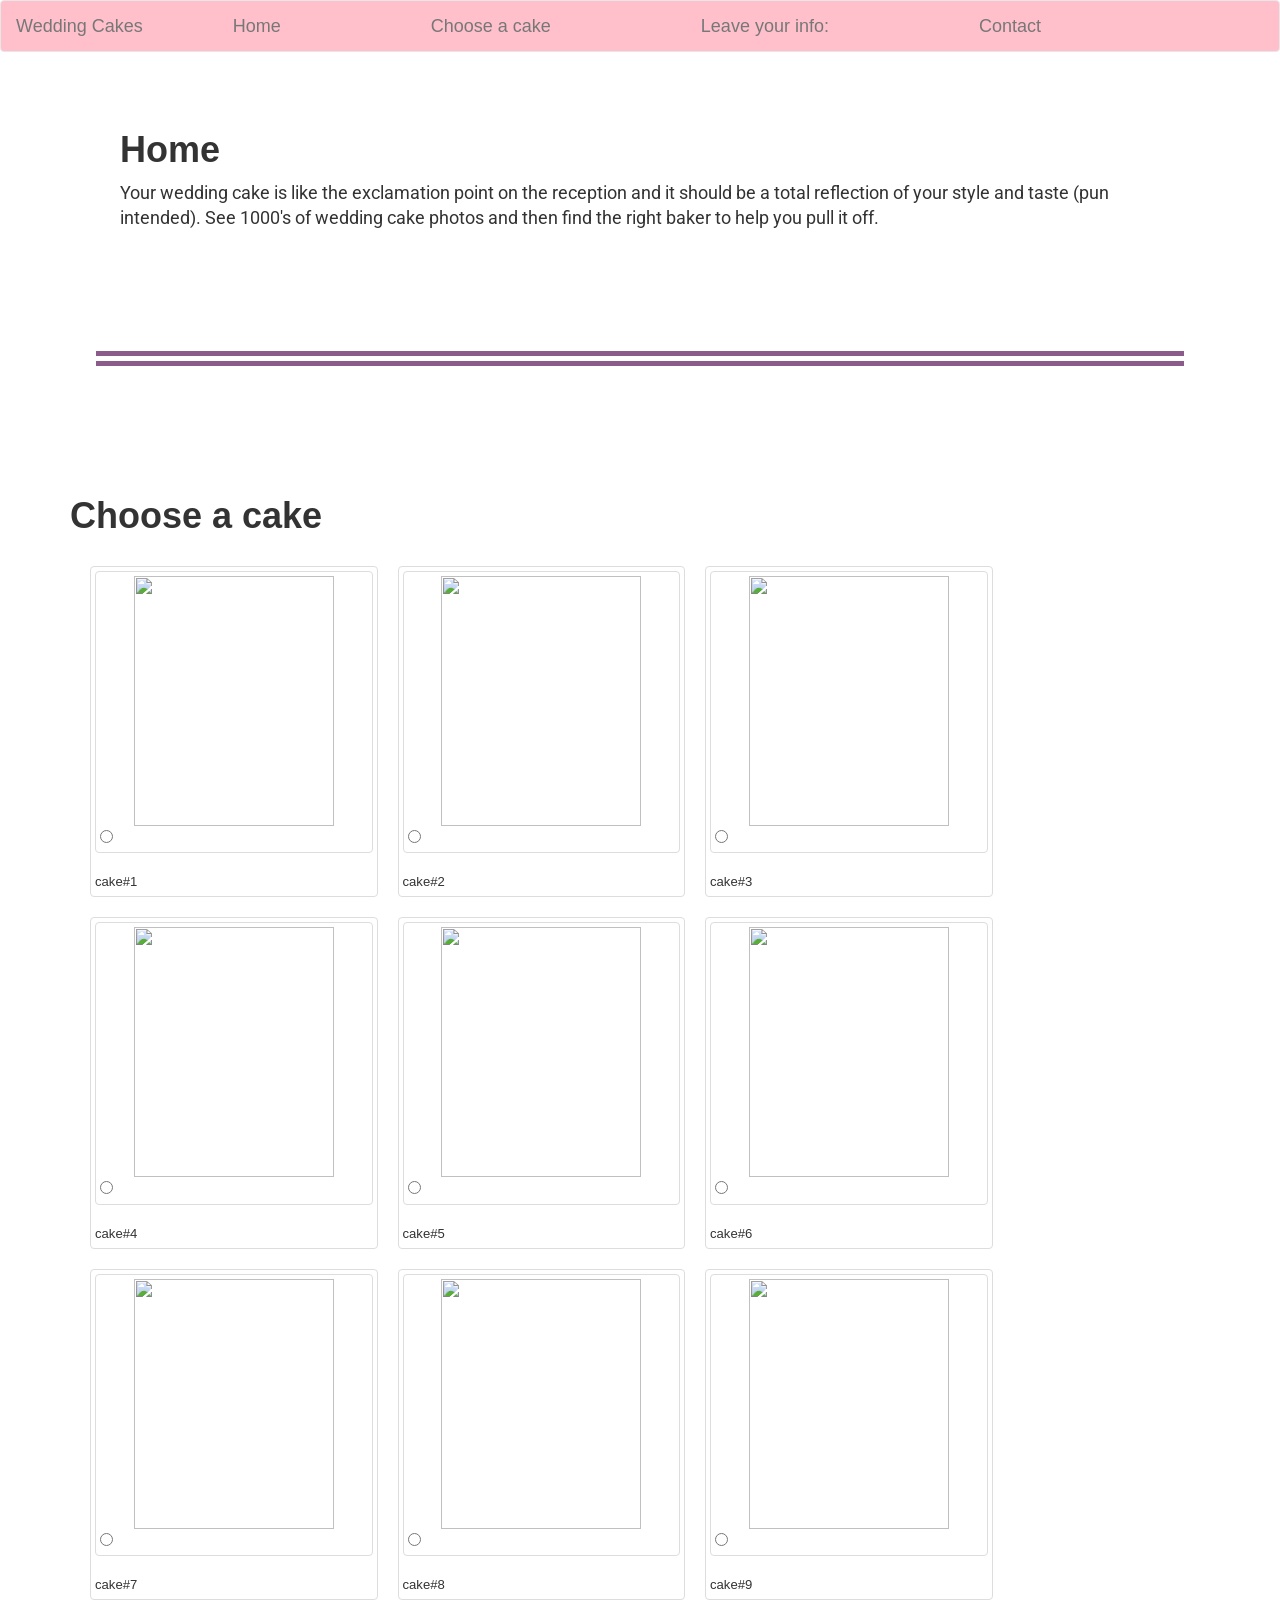
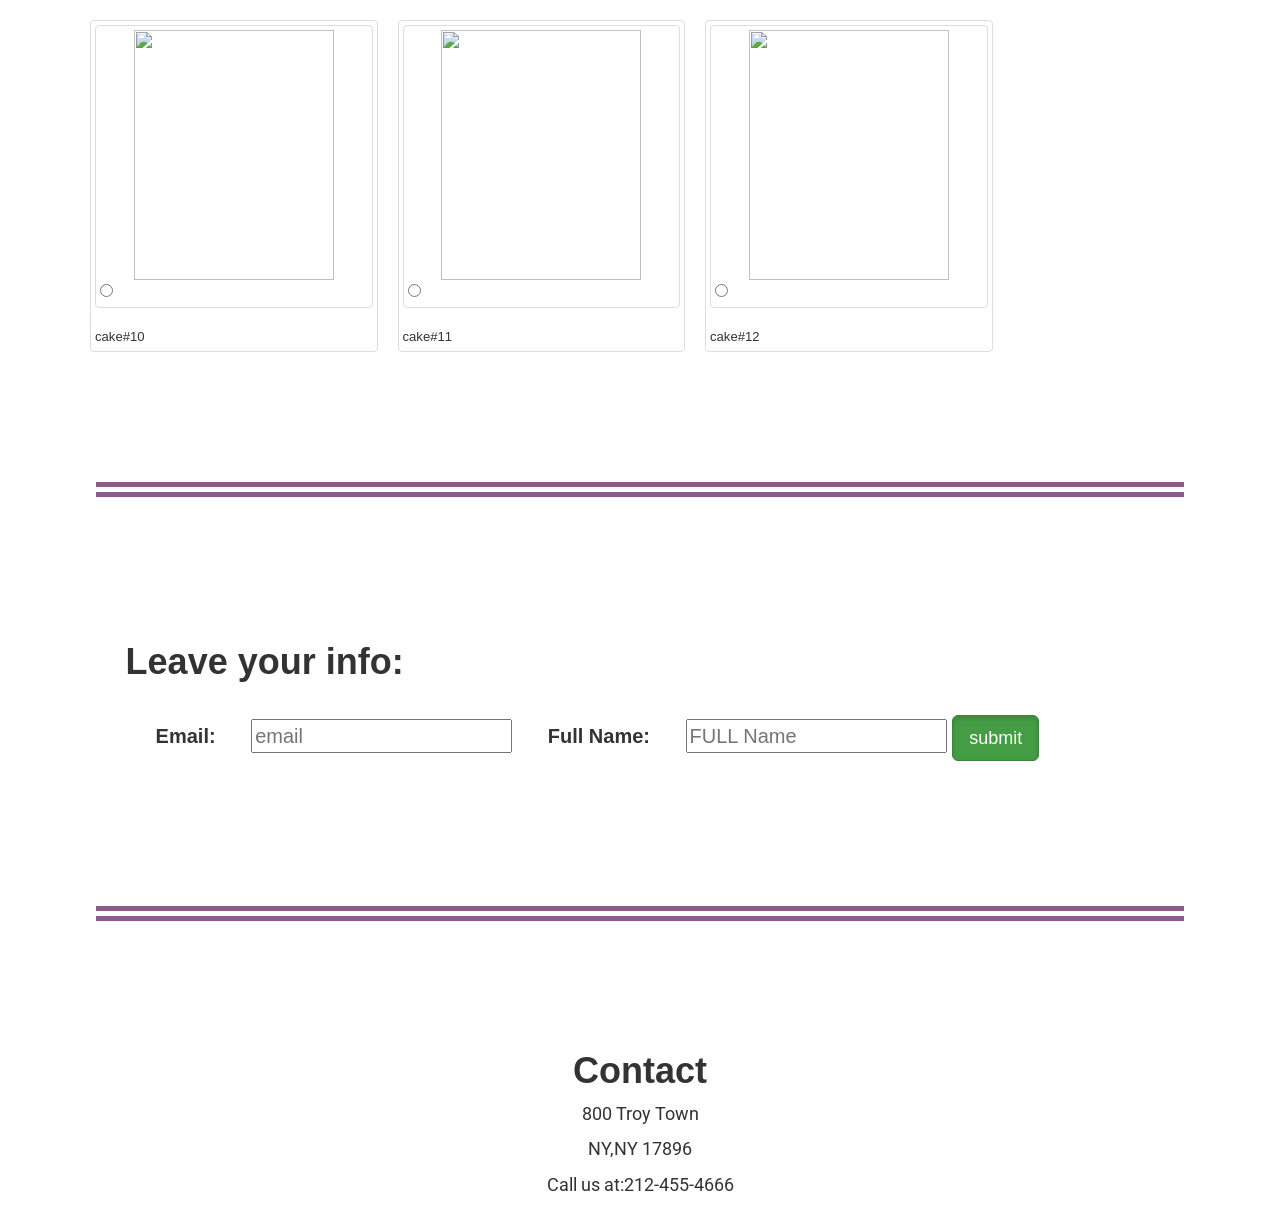
==== commit c067513a: "more repsonsive" ====
--- a/index.html
+++ b/index.html
@@ -2,6 +2,9 @@
 <html lang="en">
 <head>
 	<meta charset="utf-8">
+	<!-- below is what help bootstrap menu sign
+	show up on mobile device!!! -->
+	<meta name="viewport" content="width=device-width, user-scalable=no">
 	<title> 1 page website</title>
 	
 
@@ -23,7 +26,8 @@
 	  <!--navbar-default so that background color shows   -->
 	  <div class="navbar-header">
 	  	<span class="navbar-brand"> Wedding Cakes</span>
-	  	<button class="navbar-toggle"  data-toggle="collapse" data-target="#menu">
+	  	<button class="navbar-toggle"  data-toggle="collapse" data-target="#menu" >
+	  	 <span class="sr-only">Toggle navigation</span>
 	  	<span class="icon-bar"></span>
 	  	<span class="icon-bar"></span>
 	  	<span class="icon-bar"></span>
--- a/project1.css
+++ b/project1.css
@@ -1,6 +1,7 @@
-body{
+body,html{
 	background-attachment: fixed;
 	height: 450px;
+	font-size: 20px;
 
 }
 
@@ -60,22 +61,23 @@
 	}
 	p{
 
-		font-size: 40px;
+		font-size: 90%;
 		/*font-family: 'Dancing Script', cursive;*/
 			font-family:'Roboto', sans-serif;
 	}
-	h2 p{
-		font-size: 70px;
+	h2{
+		font-size: 180% ;
+		 font-weight: bold;
 		
 
 	}
 	div{
-		font-size: 30px;
+		font-size: 90%;
 	}
 	label{
 		margin: 30px;
 	}
-	#moveUp{
+	#moveUp
 		margin-bottom: 20px;
 		text-align: center;
 	}
@@ -92,27 +94,80 @@
           
 
 	}
+
+   body .col-lg-3 .thumbnail img{
+
+	width: 200px;
+	height: 250px;
+
+
+}
+#contact{
+	text-align: center;
+}
+#leave{
+	padding: 2%;
+	min-width: 50%;
+	margin-right: 20px;
+
+}
+
 	/*now adding media query for mobile screen
 	 768px and less will have a screen for mobile device thats why 768px
 	 is the max value*/
-	@media (max-width: 1204px){
-		.navbar-default  li{
-  /*  display: block;
-    padding-top: 144px;
-     background: transparent;
-          */
-          display: inline-block;
-		padding: 0 30px;
+
+	/*.navbar-toggle {
+      display: block;
+      position: absolute;
+      right: 0;
+      top: 0;	
+      float: none;
+    }*/
+@media (max-width: 1023px){
+
+	.navbar-nav  li{
+display: inline-block;
+
+       padding: 0 20px;
+		margin-left: 5px;
+}
+}
+
+	@media (max-width: 767px){
+		.navbar-nav  li{
+            padding: 0 8px;
+		margin-left: 5px;
+        
+        
+
+		
   }
     }
 
 
-    @media (max-width: 979px){
-		.navbar-default  li{
-  
-          display: inline-block;
-		padding: 0 10px;
+    @media (max-width: 480px){
+		#leave{
+			display: block;
+		    }
+		    .btn-success{
+		    	margin-top: 20px;
+		    	font-size: 150%;
+		    }
+		    div{
+		font-size: 120%;
+	       }
+	       h2{
+	       	font-size: 240%;
+	       }
+	       	.navbar-nav  li{
+            padding: 0 10px;
+		margin-left: 5px;
+		display: block;
+        
+        
+
+		
   }
-    }
+		}
 
  	
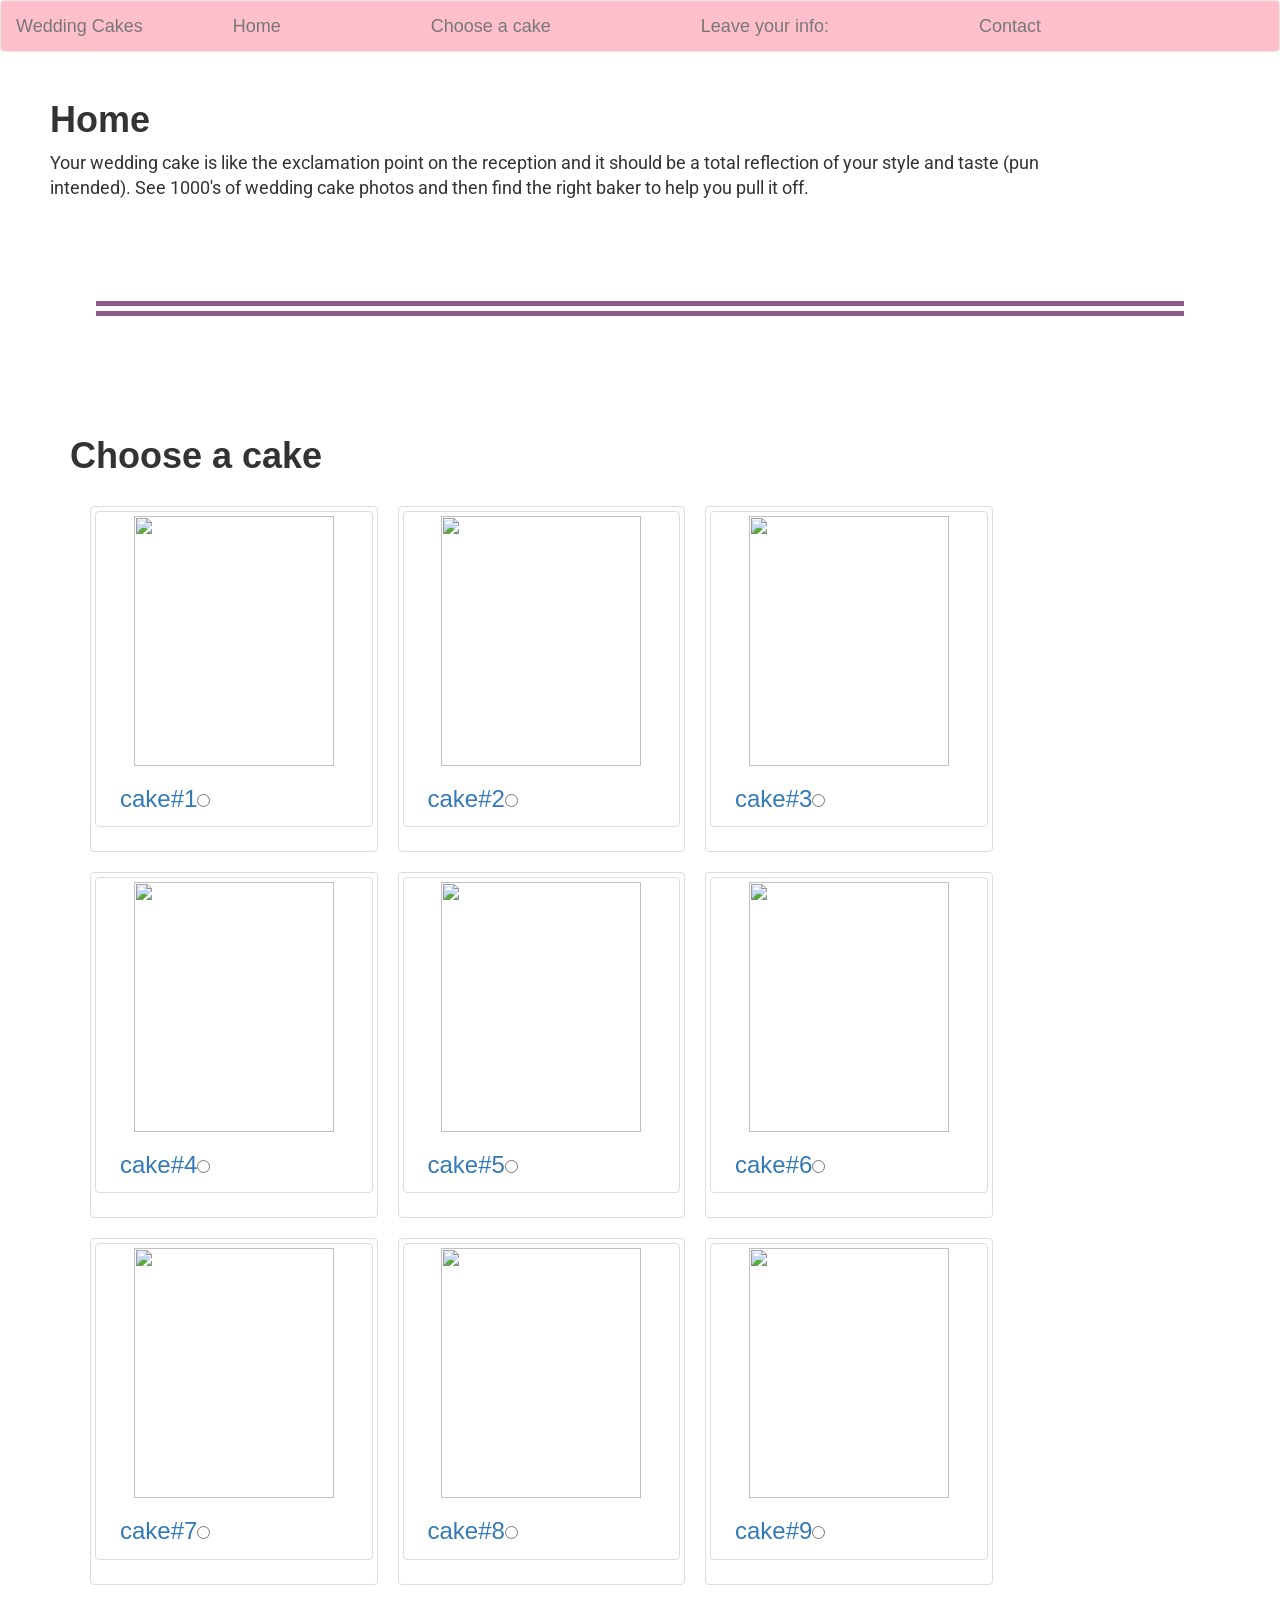
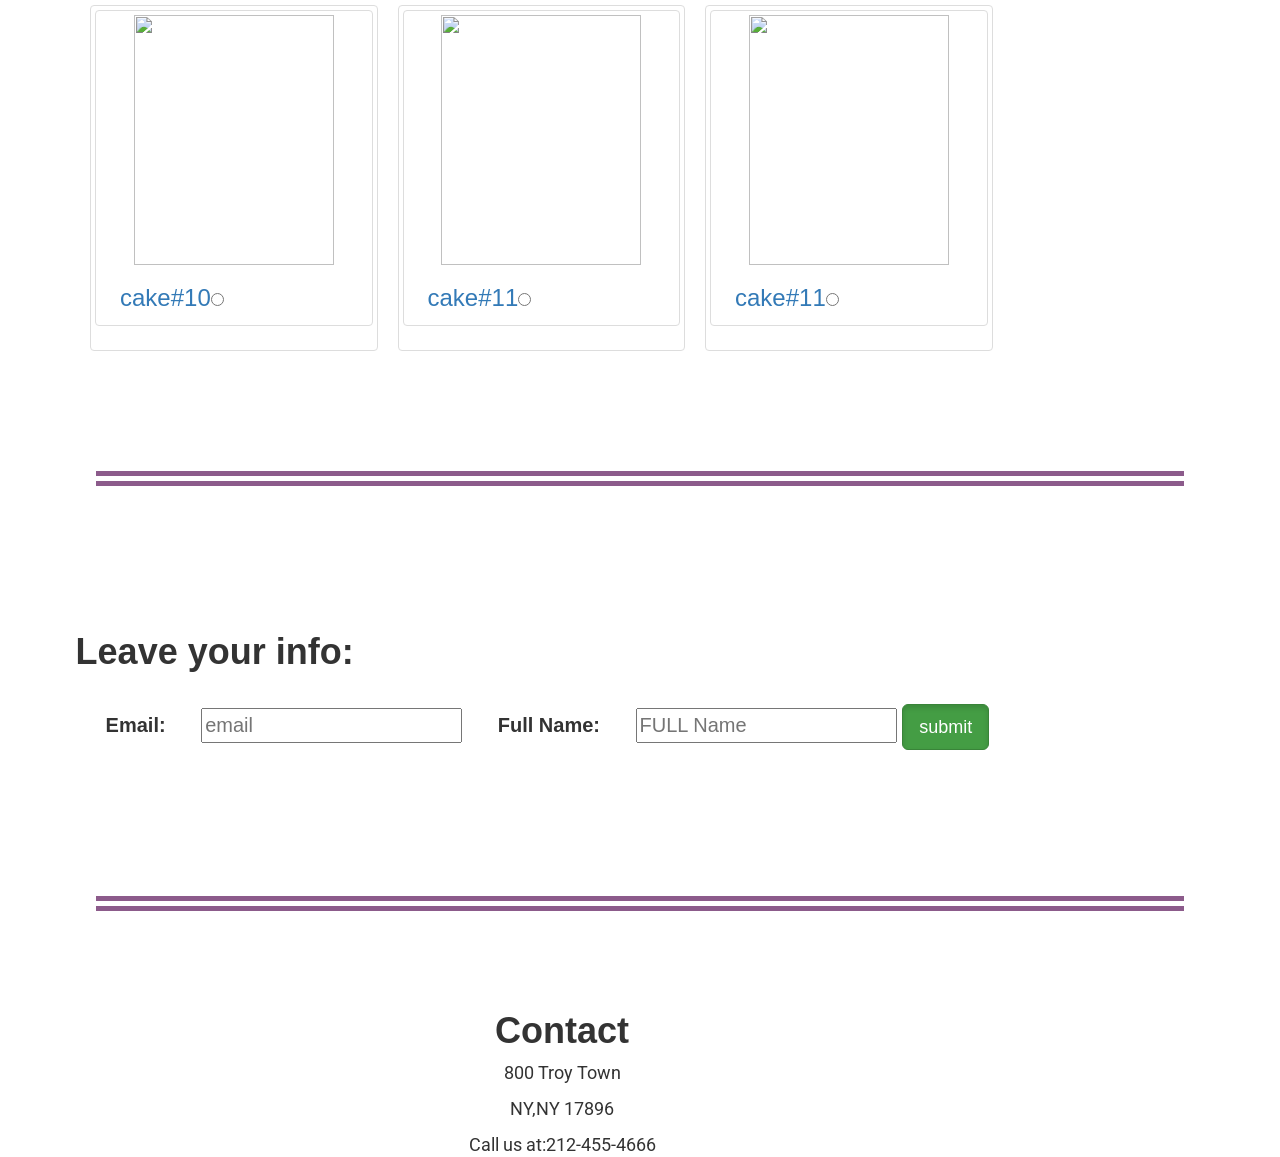
==== commit 03d0317e: "text in thumbnail does not fly out anymore" ====
--- a/index.html
+++ b/index.html
@@ -65,43 +65,46 @@
 	
 			<div class="row"><div class="row">
 				<div class="col-lg-3 col-md-4 col-xs-6 thumbnail">
-					<a href="https://s-media-cache-ak0.pinimg.com/736x/a3/d1/de/a3d1de237f849b9fd6b0a8958f93438f.jpg" class="thumbnail"><img src="https://s-media-cache-ak0.pinimg.com/736x/a3/d1/de/a3d1de237f849b9fd6b0a8958f93438f.jpg" alt=""  class="img-responsive" width="150"><input type="radio" name="CAKECHOICE"></a>cake#1
+					<a href="https://s-media-cache-ak0.pinimg.com/736x/a3/d1/de/a3d1de237f849b9fd6b0a8958f93438f.jpg" class="thumbnail"><img src="https://s-media-cache-ak0.pinimg.com/736x/a3/d1/de/a3d1de237f849b9fd6b0a8958f93438f.jpg" alt=""  class="img-responsive" width="150"><h3>cake#1</h3><input type="radio" name="CAKECHOICE"></a>
 				</div>
+				
+				
 				<!--  add thumbnail clsdd 11 more times
 				<!-- </div> -->
 				<div class="col-lg-3 col-md-4 col-xs-6 thumbnail">
-					<a href="https://s-media-cache-ak0.pinimg.com/564x/20/9b/1d/209b1daaf79946b5e108696cad607bee.jpg" class="thumbnail"><img src="https://s-media-cache-ak0.pinimg.com/564x/20/9b/1d/209b1daaf79946b5e108696cad607bee.jpg" alt="" class="img-responsive" width="150"><input type="radio" name="CAKECHOICE"></a>cake#2
+					<a href="https://s-media-cache-ak0.pinimg.com/564x/20/9b/1d/209b1daaf79946b5e108696cad607bee.jpg" class="thumbnail"><img src="https://s-media-cache-ak0.pinimg.com/564x/20/9b/1d/209b1daaf79946b5e108696cad607bee.jpg" alt="" class="img-responsive" width="150"><h3>cake#2</h3><input type="radio" name="CAKECHOICE"></a>
 				</div>
 				<div class="col-lg-3 col-md-4 col-xs-6 thumbnail">
-					<a href="https://s-media-cache-ak0.pinimg.com/originals/12/f9/fb/12f9fb759f5828f4e7717d935cfd3409.jpg" class="thumbnail"><img src="https://s-media-cache-ak0.pinimg.com/originals/12/f9/fb/12f9fb759f5828f4e7717d935cfd3409.jpg" alt=""   class="img-responsive" width="120" ><input type="radio" name="CAKECHOICE"></a>cake#3
+					<a href="https://s-media-cache-ak0.pinimg.com/originals/12/f9/fb/12f9fb759f5828f4e7717d935cfd3409.jpg" class="thumbnail"><img src="https://s-media-cache-ak0.pinimg.com/originals/12/f9/fb/12f9fb759f5828f4e7717d935cfd3409.jpg" alt=""   class="img-responsive" width="120" ><h3>cake#3</h3><input type="radio" name="CAKECHOICE"></a>
 				</div>
 				<div class="col-lg-3 col-md-4 col-xs-6 thumbnail">
-					<a href="https://apis.xogrp.com/media-api/images/778ffbbc-9b81-bd6c-5dfe-8d253894aaf6~sc_320.320" class="thumbnail"><img src="https://apis.xogrp.com/media-api/images/778ffbbc-9b81-bd6c-5dfe-8d253894aaf6~sc_320.320" alt=""  class="img-responsive"><input type="radio" name="CAKECHOICE"></a>cake#4
+					<a href="https://apis.xogrp.com/media-api/images/778ffbbc-9b81-bd6c-5dfe-8d253894aaf6~sc_320.320" class="thumbnail"><img src="https://apis.xogrp.com/media-api/images/778ffbbc-9b81-bd6c-5dfe-8d253894aaf6~sc_320.320" alt=""  class="img-responsive"><h3>cake#4</h3><input type="radio" name="CAKECHOICE"></a>
 				</div>
 				<div class="col-lg-3 col-md-4 col-xs-6 thumbnail">
-					<a href="https://apis.xogrp.com/media-api/images/24203a45-5dbb-c69f-eddd-57bdf796ce9f~sc_320.320" class="thumbnail"><img src="https://apis.xogrp.com/media-api/images/24203a45-5dbb-c69f-eddd-57bdf796ce9f~sc_320.320" alt=""  class="img-responsive"><input type="radio" name="CAKECHOICE"></a>cake#5
+					<a href="https://apis.xogrp.com/media-api/images/24203a45-5dbb-c69f-eddd-57bdf796ce9f~sc_320.320" class="thumbnail"><img src="https://apis.xogrp.com/media-api/images/24203a45-5dbb-c69f-eddd-57bdf796ce9f~sc_320.320" alt=""  class="img-responsive"><h3>cake#5</h3><input type="radio" name="CAKECHOICE"></a>
 				</div>
 				<div class="col-lg-3 col-md-4 col-xs-6 thumbnail">
 					<a href="http://images.meredith.com/content/dam/bhg/Images/2014/1/29/101117716.jpg.rendition.smallest.ss.jpg" class="thumbnail"><img src="http://images.meredith.com/content/dam/bhg/Images/2014/1/29/101117716.jpg.rendition.smallest.ss.jpg" alt=""
-					 class="img-responsive"><input type="radio" name="CAKECHOICE"></a>cake#6
+					 class="img-responsive"><h3>cake#6</h3><input type="radio" name="CAKECHOICE"></a>
 				</div>
 				<div class="col-lg-3 col-md-4 col-xs-6 thumbnail">
-					<a href="https://apis.xogrp.com/media-api/images/c520fb9f-7db3-6463-92a2-af0d8907ad1f~sc_320.320" class="thumbnail"><img src="https://apis.xogrp.com/media-api/images/c520fb9f-7db3-6463-92a2-af0d8907ad1f~sc_320.320" alt=""  class="img-responsive" width="420" ><input type="radio" name="CAKECHOICE"></a>cake#7
+					<a href="https://apis.xogrp.com/media-api/images/c520fb9f-7db3-6463-92a2-af0d8907ad1f~sc_320.320" class="thumbnail"><img src="https://apis.xogrp.com/media-api/images/c520fb9f-7db3-6463-92a2-af0d8907ad1f~sc_320.320" alt=""  class="img-responsive" width="420" ><h3>cake#7</h3><input type="radio" name="CAKECHOICE"></a>
 				</div>
 				<div class="col-lg-3 col-md-4 col-xs-6 thumbnail">
-					<a href="http://www.brides.com/images/2016_bridescom/Editorial_Images/03/sprinkle-wedding-cakes/Main/sprinkle-wedding-cakes-Style-Sweet-CA.jpg" class="thumbnail"><img src="http://www.brides.com/images/2016_bridescom/Editorial_Images/03/sprinkle-wedding-cakes/Main/sprinkle-wedding-cakes-Style-Sweet-CA.jpg" alt=""  class="img-responsive" width="180"><input type="radio" name="CAKECHOICE"></a>cake#8
+					<a href="http://www.brides.com/images/2016_bridescom/Editorial_Images/03/sprinkle-wedding-cakes/Main/sprinkle-wedding-cakes-Style-Sweet-CA.jpg" class="thumbnail"><img src="http://www.brides.com/images/2016_bridescom/Editorial_Images/03/sprinkle-wedding-cakes/Main/sprinkle-wedding-cakes-Style-Sweet-CA.jpg" alt=""  class="img-responsive" width="180"><h3>cake#8</h3><input type="radio" name="CAKECHOICE"></a>
 				</div>
 				<div class="col-lg-3 col-md-4 col-xs-6 thumbnail">
-					<a href="http://cdn.shopify.com/s/files/1/0347/9969/products/WC-002_large.jpeg?v=1394676046" class="thumbnail"><img src="http://cdn.shopify.com/s/files/1/0347/9969/products/WC-002_large.jpeg?v=1394676046" alt=""  class="img-responsive" width="180"><input type="radio" name="CAKECHOICE"></a>cake#9
+					<a href="http://cdn.shopify.com/s/files/1/0347/9969/products/WC-002_large.jpeg?v=1394676046" class="thumbnail"><img src="http://cdn.shopify.com/s/files/1/0347/9969/products/WC-002_large.jpeg?v=1394676046" alt=""  class="img-responsive" width="180"><h3>cake#9</h3><input type="radio" name="CAKECHOICE"></a>
 				</div>
 				<div class="col-lg-3 col-md-4 col-xs-6 thumbnail">
-					<a href="http://i.dailymail.co.uk/i/pix/2016/04/11/10/330DA9A900000578-0-image-m-6_1460366935627.jpg" class="thumbnail"><img src="http://i.dailymail.co.uk/i/pix/2016/04/11/10/330DA9A900000578-0-image-m-6_1460366935627.jpg" alt=""  class="img-responsive" width="180"><input type="radio" name="CAKECHOICE"></a>cake#10
+					<a href="http://i.dailymail.co.uk/i/pix/2016/04/11/10/330DA9A900000578-0-image-m-6_1460366935627.jpg" class="thumbnail"><img src="http://i.dailymail.co.uk/i/pix/2016/04/11/10/330DA9A900000578-0-image-m-6_1460366935627.jpg" alt=""  class="img-responsive" width="180"><h3>cake#10</h3><input type="radio" name="CAKECHOICE"></a>
 				</div>
 				<div class="col-lg-3 col-md-4 col-xs-6 thumbnail">
-					<a href="http://cdn.shopify.com/s/files/1/0347/9969/products/WC-057_large.jpg?v=1457552043" class="thumbnail"><img src="http://cdn.shopify.com/s/files/1/0347/9969/products/WC-057_large.jpg?v=1457552043" alt="" class="img-responsive" width="150"><input type="radio" name="CAKECHOICE"></a>cake#11
+					<a href="http://cdn.shopify.com/s/files/1/0347/9969/products/WC-057_large.jpg?v=1457552043" class="thumbnail"><img src="http://cdn.shopify.com/s/files/1/0347/9969/products/WC-057_large.jpg?v=1457552043" alt="" class="img-responsive" width="150"><h3>cake#11</h3><input type="radio" name="CAKECHOICE"></a>
 				</div>
+
 				<div class="col-lg-3 col-md-4 col-xs-6 thumbnail">
-					<a href="http://www.brides.com/images/2016_bridescom/Editorial_Images/08/modern-wedding-cakes/main/modern-wedding-cakes-asya-photography-main.jpg" class="thumbnail"><img src="http://www.brides.com/images/2016_bridescom/Editorial_Images/08/modern-wedding-cakes/main/	modern-wedding-cakes-asya-photography-main.jpg" alt="" class="img-responsive" width="150"><input type="radio" name="CAKECHOICE"></a>cake#12
+					<a href="http://www.brides.com/images/2016_bridescom/Editorial_Images/08/modern-wedding-cakes/main/modern-wedding-cakes-asya-photography-main.jpg" class="thumbnail"><img src="http://www.brides.com/images/2016_bridescom/Editorial_Images/08/modern-wedding-cakes/main/	modern-wedding-cakes-asya-photography-main.jpg" alt="" class="img-responsive" width="150"><h3>cake#11</h3><input type="radio" name="CAKECHOICE"></a>
 				</div>
 			</div>
 		</div>
--- a/project1.css
+++ b/project1.css
@@ -11,6 +11,14 @@
 }
 .row div{
 	margin: 10px; 
+}
+ div h3{
+	display: inline-block;
+	margin-left: 20px;
+
+}
+input .radio{
+	margin-left: 20px;
 }
 
 hr{	
@@ -53,8 +61,9 @@
 		/*height: 500px
 		padding-top: 56px 20px;*/
 		/*border: 20px blue solid;*/
-		margin: 100px 100px;
-		padding: 10px 20px;
+		margin: 100px 50px;
+		/*padding: 10px 20px;*/
+		width: 80%;
 
 
 		
@@ -65,6 +74,7 @@
 		/*font-family: 'Dancing Script', cursive;*/
 			font-family:'Roboto', sans-serif;
 	}
+
 	h2{
 		font-size: 180% ;
 		 font-weight: bold;
@@ -165,9 +175,15 @@
 		display: block;
         
         
+}
 
-		
-  }
-		}
+     body .col-lg-3 .thumbnail img{
+     	width: 400px;
+	height: 250px;
+
+     }
+	
+	
+	}
 
  	
